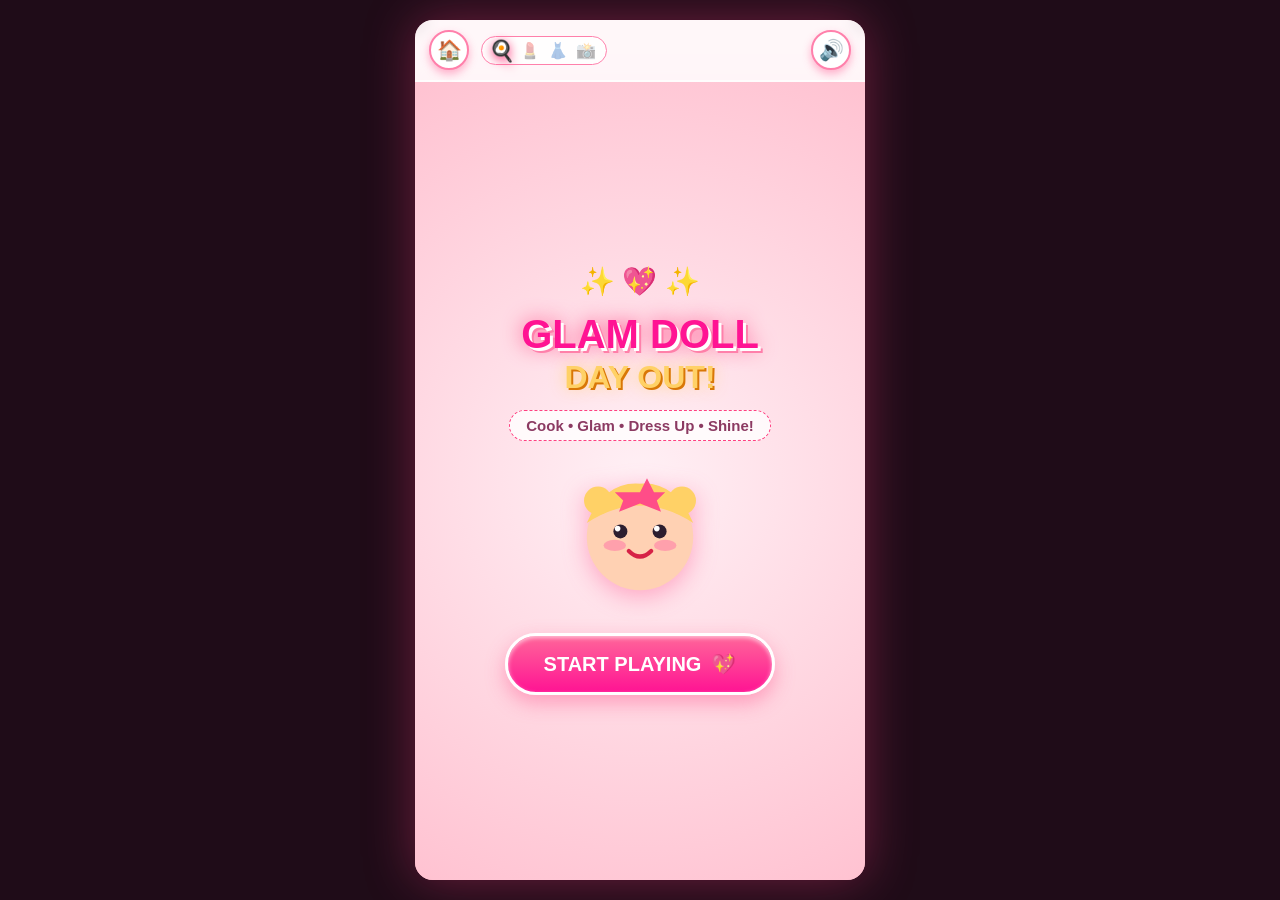
==== index.html @ 2b98f0dc "intital game developed" ====
<!DOCTYPE html>
<html lang="en">
<head>
  <meta charset="UTF-8">
  <meta name="viewport" content="width=device-width, initial-scale=1.0, maximum-scale=1.0, user-scalable=no, viewport-fit=cover">
  <title>Glam Doll: Day Out! - YouTube Playable</title>
  <link rel="stylesheet" href="style.css">
</head>
<body>
  <div id="game-container">
    <!-- Top HUD Navigation -->
    <header id="game-hud">
      <div class="hud-left">
        <button id="homeBtn" class="hud-btn" aria-label="Home / Restart">🏠</button>
        <div class="step-indicator">
          <span class="step-dot active" data-step="0">🍳</span>
          <span class="step-dot" data-step="1">💄</span>
          <span class="step-dot" data-step="2">👗</span>
          <span class="step-dot" data-step="3">📸</span>
        </div>
      </div>
      <div class="hud-right">
        <button id="soundBtn" class="hud-btn" aria-label="Toggle Sound">🔊</button>
      </div>
    </header>

    <!-- Canvas for Particle Sparkles & Confetti -->
    <canvas id="fxCanvas"></canvas>

    <!-- ==================== STAGE 0: TITLE SCREEN ==================== -->
    <section id="screen-title" class="screen active">
      <div class="title-content">
        <div class="sparkle-logo">✨ 💖 ✨</div>
        <h1 class="game-logo">GLAM DOLL<br><span class="logo-sub">DAY OUT!</span></h1>
        <p class="kid-tagline">Cook • Glam • Dress Up • Shine!</p>
        
        <div class="doll-preview-mini">
          <div class="glow-orb"></div>
          <!-- Cute Animated Doll Face Icon -->
          <svg viewBox="0 0 100 100" class="mini-doll-svg">
            <circle cx="50" cy="50" r="38" fill="#ffd1b3" />
            <!-- Cheeks -->
            <ellipse cx="32" cy="56" rx="8" ry="4" fill="#ff70a6" opacity="0.5" />
            <ellipse cx="68" cy="56" rx="8" ry="4" fill="#ff70a6" opacity="0.5" />
            <!-- Eyes -->
            <circle cx="36" cy="46" r="5" fill="#2d1e2f" />
            <circle cx="64" cy="46" r="5" fill="#2d1e2f" />
            <circle cx="34" cy="44" r="2" fill="#fff" />
            <circle cx="62" cy="44" r="2" fill="#fff" />
            <!-- Smile -->
            <path d="M42 60 Q50 68 58 60" stroke="#d62246" stroke-width="3" fill="none" stroke-linecap="round" />
            <!-- Hair bangs -->
            <path d="M12 40 Q50 15 88 40 Q75 10 50 12 Q25 10 12 40 Z" fill="#ffd166" />
            <circle cx="20" cy="24" r="10" fill="#ffd166" />
            <circle cx="80" cy="24" r="10" fill="#ffd166" />
            <path d="M50 18 L55 8 L60 18 L68 18 L62 24 L65 32 L50 26 L35 32 L38 24 L32 18 Z" fill="#ff4d88" />
          </svg>
        </div>

        <button id="startPlayBtn" class="big-pink-btn pop-anim">
          <span>START PLAYING</span>
          <span class="btn-icon">💖</span>
        </button>
      </div>
    </section>

    <!-- ==================== STAGE 1: KITCHEN (COOKING CHEF) ==================== -->
    <section id="screen-kitchen" class="screen">
      <div class="stage-banner compact">
        <h2>🍳 Master Chef Kitchen!</h2>
        <p class="subtitle">Pick any delicious dish to cook for the doll!</p>
      </div>

      <!-- Dish Selection Tabs (Horizontal Scrollable) -->
      <div class="recipe-selector-tabs">
        <button class="recipe-tab active" data-dish="cake">🎂 Cake</button>
        <button class="recipe-tab" data-dish="cupcake">🧁 Cupcake</button>
        <button class="recipe-tab" data-dish="meatballs">🧆 Meatballs</button>
        <button class="recipe-tab" data-dish="pizzapasta">🍕 Pizza & Pasta</button>
        <button class="recipe-tab" data-dish="fastfood">🍟 Fries & Nuggets</button>
      </div>

      <div class="kitchen-scene">
        <!-- ================= DISH 1: CELEBRATION CAKE ================= -->
        <div id="station-cake" class="dish-station active">
          <div class="cake-pedestal-area">
            <div class="cake-stand">
              <div id="cake-assembly" class="cake-display empty-cake">
                <!-- Cake Candles -->
                <div id="cake-candles-layer" class="cake-candles-row hidden">
                  <div class="candle"><span class="flame">🔥</span>🕯️</div>
                  <div class="candle"><span class="flame">🔥</span>🕯️</div>
                  <div class="candle"><span class="flame">🔥</span>🕯️</div>
                </div>
                <!-- Top Tier -->
                <div id="cake-tier-top" class="cake-tier tier-2 hidden">
                  <div class="tier-frosting"></div>
                  <div id="cake-toppings-layer" class="tier-toppings"></div>
                </div>
                <!-- Bottom Tier -->
                <div id="cake-tier-bottom" class="cake-tier tier-1 hidden">
                  <div class="tier-frosting"></div>
                </div>
              </div>
              <div class="pedestal-plate"></div>
              <div class="pedestal-leg"></div>
            </div>
          </div>

          <div class="kitchen-actions">
            <div id="cake-instruction" class="bubble-speech">
              1. Tap sponge to build the cake tiers! 🍰
            </div>

            <div class="kitchen-tools">
              <button id="cakeSpongeTool" class="tool-btn active-tool">
                <span class="tool-emoji">🍰</span>
                <span class="tool-name">Stack</span>
              </button>
              <button id="cakeFrostingTool" class="tool-btn" disabled>
                <span class="tool-emoji">🧁</span>
                <span class="tool-name">Frost</span>
              </button>
              <button id="cakeCandlesTool" class="tool-btn" disabled>
                <span class="tool-emoji">🕯️</span>
                <span class="tool-name">Candles</span>
              </button>
            </div>

            <!-- Cake Toppings -->
            <div id="cake-toppings-shelf" class="items-bar hidden">
              <button class="cake-top-btn" data-item="strawberry">🍓</button>
              <button class="cake-top-btn" data-item="star">⭐</button>
              <button class="cake-top-btn" data-item="cherry">🍒</button>
              <button class="cake-top-btn" data-item="sprinkles">✨</button>
            </div>
          </div>
        </div>

        <!-- ================= DISH 2: GLAM CUPCAKE ================= -->
        <div id="station-cupcake" class="dish-station hidden">
          <div class="oven-area" id="ovenContainer">
            <div class="oven-window" id="ovenWindow">
              <div class="oven-baking-rack">
                <div id="cupcake-baking-target" class="cupcake-item state-empty">
                  <div class="cupcake-wrapper">🧁</div>
                  <div id="cupcake-cake" class="cupcake-sponge"></div>
                  <div id="cupcake-frosting" class="cupcake-frosting-layer hidden"></div>
                  <div id="cupcake-toppings" class="cupcake-toppings-layer"></div>
                </div>
              </div>
              <div id="oven-glow-heat" class="oven-heat hidden"></div>
            </div>
            <div class="oven-door-handle"></div>
            <div class="oven-controls-bar">
              <span class="oven-timer-display" id="ovenTimerDisplay">350°F</span>
            </div>
          </div>

          <div class="kitchen-actions">
            <div id="cupcake-instruction" class="bubble-speech">
              1. Tap batter to fill the cupcake! 🥣
            </div>

            <div class="kitchen-tools">
              <button id="cupcakeBatterTool" class="tool-btn active-tool">
                <span class="tool-emoji">🥣</span>
                <span class="tool-name">Pour</span>
              </button>
              <button id="cupcakeBakeTool" class="tool-btn" disabled>
                <span class="tool-emoji">🔥</span>
                <span class="tool-name">Bake</span>
              </button>
              <button id="cupcakeFrostingTool" class="tool-btn" disabled>
                <span class="tool-emoji">🧁</span>
                <span class="tool-name">Frost</span>
              </button>
            </div>

            <div id="cupcake-toppings-shelf" class="items-bar hidden">
              <button class="cupcake-top-btn" data-item="cherry">🍒</button>
              <button class="cupcake-top-btn" data-item="star">⭐</button>
              <button class="cupcake-top-btn" data-item="choc">🍫</button>
              <button class="cupcake-top-btn" data-item="sparkle">✨</button>
            </div>
          </div>
        </div>

        <!-- ================= DISH 3: SIZZLING MEATBALLS ================= -->
        <div id="station-meatballs" class="dish-station hidden">
          <div class="skillet-area">
            <div class="chef-skillet">
              <div id="marinara-sauce-layer" class="skillet-sauce hidden"></div>
              <div id="meatballs-pan-group" class="meatballs-group"></div>
              <div id="meatball-garnish-layer" class="meatball-garnishes"></div>
            </div>
            <div class="stove-controls">
              <span class="flame-effect">🔥</span>
            </div>
          </div>

          <div class="kitchen-actions">
            <div id="meatball-instruction" class="bubble-speech">
              1. Tap meatballs to drop them in the hot pan! 🧆
            </div>

            <div class="kitchen-tools">
              <button id="meatballDropTool" class="tool-btn active-tool">
                <span class="tool-emoji">🧆</span>
                <span class="tool-name">Drop</span>
              </button>
              <button id="meatballStirTool" class="tool-btn" disabled>
                <span class="tool-emoji">🥄</span>
                <span class="tool-name">Sizzle</span>
              </button>
              <button id="meatballSauceTool" class="tool-btn" disabled>
                <span class="tool-emoji">🥫</span>
                <span class="tool-name">Sauce</span>
              </button>
            </div>

            <div id="meatball-toppings-shelf" class="items-bar hidden">
              <button class="meatball-top-btn" data-item="basil">🌿 Basil</button>
              <button class="meatball-top-btn" data-item="cheese">🧀 Cheese</button>
              <button class="meatball-top-btn" data-item="bread">🥖 Bread</button>
            </div>
          </div>
        </div>

        <!-- ================= DISH 4: PIZZA AND PASTA ================= -->
        <div id="station-pizzapasta" class="dish-station hidden">
          <div class="italian-bistro-area">
            <!-- Heart Pizza Pan -->
            <div class="pizza-board">
              <div id="heart-pizza" class="heart-pizza-dough">
                <div id="pizza-sauce-layer" class="pizza-sauce-layer hidden"></div>
                <div id="pizza-cheese-layer" class="pizza-cheese-layer hidden"></div>
                <div id="pizza-toppings-layer" class="pizza-toppings-layer"></div>
              </div>
            </div>

            <!-- Twirled Pasta Plate -->
            <div class="pasta-plate">
              <div id="twirled-spaghetti" class="spaghetti-swirl hidden">
                <span class="pasta-sauce-dollop">🍅</span>
                <div id="pasta-toppings-layer" class="pasta-toppings"></div>
              </div>
            </div>
          </div>

          <div class="kitchen-actions">
            <div id="pizza-instruction" class="bubble-speech">
              1. Tap Sauce & Cheese to prep the pizza! 🧀
            </div>

            <div class="kitchen-tools">
              <button id="pizzaSauceTool" class="tool-btn active-tool">
                <span class="tool-emoji">🧀</span>
                <span class="tool-name">Cheese</span>
              </button>
              <button id="pizzaBakeTool" class="tool-btn" disabled>
                <span class="tool-emoji">🔥</span>
                <span class="tool-name">Bake</span>
              </button>
              <button id="pastaAddTool" class="tool-btn" disabled>
                <span class="tool-emoji">🍝</span>
                <span class="tool-name">Pasta</span>
              </button>
            </div>

            <div id="italian-toppings-shelf" class="items-bar hidden">
              <button class="italian-top-btn" data-item="pepperoni">🍕 Pepperoni</button>
              <button class="italian-top-btn" data-item="mushroom">🍄 Mushroom</button>
              <button class="italian-top-btn" data-item="olive">🫒 Olive</button>
              <button class="italian-top-btn" data-item="basil">🌿 Basil</button>
            </div>
          </div>
        </div>

        <!-- ================= DISH 5: FRENCH FRIES & CHICKEN NUGGETS ================= -->
        <div id="station-fastfood" class="dish-station hidden">
          <div class="diner-fryer-area">
            <!-- Fryer Basket with Hot Oil -->
            <div class="fryer-tank">
              <div id="fryer-oil" class="fryer-oil-bath">
                <div id="fryer-basket-contents" class="fryer-contents hidden">
                  <span class="fry-piece">🍟</span>
                  <span class="fry-piece">🍗</span>
                  <span class="fry-piece">🍟</span>
                  <span class="fry-piece">🍗</span>
                </div>
              </div>
            </div>

            <!-- Glam Diner Serving Basket -->
            <div class="diner-serving-box">
              <div class="serving-box-rim">💖 GLAM DINER 💖</div>
              <div id="diner-food-tray" class="food-tray-contents"></div>
              <div id="diner-sauce-dollops" class="diner-sauces"></div>
            </div>
          </div>

          <div class="kitchen-actions">
            <div id="fry-instruction" class="bubble-speech">
              1. Tap Fry to drop fries & nuggets into hot oil! 🍟
            </div>

            <div class="kitchen-tools">
              <button id="fryDropTool" class="tool-btn active-tool">
                <span class="tool-emoji">🍟</span>
                <span class="tool-name">Fry</span>
              </button>
              <button id="fryServeTool" class="tool-btn" disabled>
                <span class="tool-emoji">📦</span>
                <span class="tool-name">Serve</span>
              </button>
              <button id="frySeasonTool" class="tool-btn" disabled>
                <span class="tool-emoji">🧂</span>
                <span class="tool-name">Salt</span>
              </button>
            </div>

            <div id="diner-sauce-shelf" class="items-bar hidden">
              <button class="diner-sauce-btn" data-sauce="ketchup">🍅 Ketchup</button>
              <button class="diner-sauce-btn" data-sauce="mustard">🍯 Honey Dip</button>
              <button class="diner-sauce-btn" data-sauce="bbq">🍫 BBQ</button>
            </div>
          </div>
        </div>

        <!-- Grand Feast Meal Tray Display -->
        <div class="breakfast-tray">
          <div class="tray-title">🍽️ Doll's Grand Feast Tray:</div>
          <div class="tray-slots">
            <div id="tray-slot-cake" class="tray-slot">
              <span class="slot-icon">🎂</span>
              <span class="slot-badge">Ready!</span>
            </div>
            <div id="tray-slot-cupcake" class="tray-slot">
              <span class="slot-icon">🧁</span>
              <span class="slot-badge">Ready!</span>
            </div>
            <div id="tray-slot-meatballs" class="tray-slot">
              <span class="slot-icon">🧆</span>
              <span class="slot-badge">Ready!</span>
            </div>
            <div id="tray-slot-pizzapasta" class="tray-slot">
              <span class="slot-icon">🍕</span>
              <span class="slot-badge">Ready!</span>
            </div>
            <div id="tray-slot-fastfood" class="tray-slot">
              <span class="slot-icon">🍟</span>
              <span class="slot-badge">Ready!</span>
            </div>
          </div>
        </div>
      </div>

      <footer class="stage-footer">
        <button id="nextToVanityBtn" class="next-stage-btn hidden">
          <span>SPA TIME &rarr;</span>
        </button>
      </footer>
    </section>

    <!-- ==================== STAGE 2: VANITY & MAKEUP ==================== -->
    <section id="screen-vanity" class="screen">
      <div class="stage-banner">
        <h2>💄 Glam Spa & Vanity</h2>
        <p class="subtitle">Clean, blush, eyeshadow & lipstick!</p>
      </div>

      <div class="vanity-mirror-frame">
        <!-- Close-up Interactive Face -->
        <div class="face-mirror" id="mirrorStage">
          <svg viewBox="0 0 200 240" class="doll-face-svg">
            <defs>
              <linearGradient id="skinGrad" x1="0" y1="0" x2="0" y2="1">
                <stop offset="0%" stop-color="#ffe2d1" />
                <stop offset="100%" stop-color="#ffd2b8" />
              </linearGradient>
            </defs>
            <!-- Face Base -->
            <ellipse cx="100" cy="120" rx="70" ry="85" fill="url(#skinGrad)" />
            <!-- Cute Ears -->
            <circle cx="28" cy="125" r="14" fill="#ffd2b8" />
            <circle cx="172" cy="125" r="14" fill="#ffd2b8" />
            <circle cx="28" cy="125" r="6" fill="#ff70a6" />
            <circle cx="172" cy="125" r="6" fill="#ff70a6" />
            
            <!-- Eyeshadow Layers -->
            <path id="svg-eyeshadow-left" d="M 55 98 Q 72 82 89 98 Z" fill="transparent" />
            <path id="svg-eyeshadow-right" d="M 111 98 Q 128 82 145 98 Z" fill="transparent" />

            <!-- Eyebrows -->
            <path d="M 52 88 Q 70 82 88 90" stroke="#8a5a36" stroke-width="4" stroke-linecap="round" fill="none" />
            <path d="M 112 90 Q 130 82 148 88" stroke="#8a5a36" stroke-width="4" stroke-linecap="round" fill="none" />

            <!-- Big Cute Eyes -->
            <g class="doll-eyes">
              <ellipse cx="70" cy="104" rx="14" ry="16" fill="#1e1828" />
              <ellipse cx="130" cy="104" rx="14" ry="16" fill="#1e1828" />
              <!-- Eye Sparkles -->
              <circle cx="66" cy="98" r="6" fill="#fff" />
              <circle cx="74" cy="110" r="3" fill="#fff" />
              <circle cx="126" cy="98" r="6" fill="#fff" />
              <circle cx="134" cy="110" r="3" fill="#fff" />
              <!-- Eyelashes -->
              <path d="M 56 94 L 50 86 M 84 94 L 90 86" stroke="#1e1828" stroke-width="3" stroke-linecap="round" />
              <path d="M 116 94 L 110 86 M 144 94 L 150 86" stroke="#1e1828" stroke-width="3" stroke-linecap="round" />
            </g>

            <!-- Cheeks / Blush -->
            <ellipse id="svg-blush-left" cx="54" cy="136" rx="18" ry="10" fill="transparent" opacity="0.6" />
            <ellipse id="svg-blush-right" cx="146" cy="136" rx="18" ry="10" fill="transparent" opacity="0.6" />

            <!-- Cute Nose -->
            <path d="M 98 126 Q 100 130 102 126" stroke="#e09772" stroke-width="3" stroke-linecap="round" fill="none" />

            <!-- Lips -->
            <path id="svg-lips" d="M 85 160 Q 100 172 115 160 Q 100 162 85 160 Z" fill="#ff7aa2" />
            
            <!-- Default hair fringe / frame -->
            <path d="M 28 85 Q 100 20 172 85 Q 140 38 100 40 Q 60 38 28 85 Z" fill="#fbd160" />
            <!-- Face Sparkle Sticker -->
            <text id="face-glitter-star" x="145" y="118" font-size="16" class="hidden">⭐</text>
          </svg>
        </div>
      </div>

      <!-- Vanity Makeup Tools Drawer -->
      <div class="vanity-controls">
        <div class="makeup-category-tabs">
          <button class="cat-tab active" data-makeup="sponge">🧽 Clean</button>
          <button class="cat-tab" data-makeup="eyeshadow">✨ Eyes</button>
          <button class="cat-tab" data-makeup="blush">🌸 Blush</button>
          <button class="cat-tab" data-makeup="lipstick">💄 Lips</button>
        </div>

        <div id="palette-options" class="palette-swatches">
          <!-- Dynamically populated by JS according to selected tab -->
        </div>
      </div>

      <footer class="stage-footer">
        <button id="nextToDressupBtn" class="next-stage-btn">
          <span>DRESS UP &rarr;</span>
        </button>
      </footer>
    </section>

    <!-- ==================== STAGE 3: DRESS UP STUDIO ==================== -->
    <section id="screen-dressup" class="screen">
      <div class="stage-banner compact">
        <h2>👗 Fashion Dress-Up</h2>
        <p class="subtitle">Pick hairstyles, chic outfits & accessories!</p>
      </div>

      <div class="dressup-workbench">
        <!-- Doll Avatar Stage -->
        <div class="doll-stage-container">
          <div id="mainDollAvatar" class="avatar-doll">
            <!-- Dynamic SVG Doll Structure -->
            <svg viewBox="0 0 240 380" class="full-doll-svg">
              <!-- Back Hair -->
              <g id="slot-back-hair"></g>
              
              <!-- Doll Body / Silhouette -->
              <g id="doll-body-base">
                <!-- Legs -->
                <path d="M 96 230 L 96 335 Q 96 350 105 350 Q 114 350 114 335 L 114 230 Z" fill="#ffd1b3" />
                <path d="M 126 230 L 126 335 Q 126 350 135 350 Q 144 350 144 335 L 144 230 Z" fill="#ffd1b3" />
                <!-- Torso & Arms -->
                <ellipse cx="120" cy="180" rx="34" ry="50" fill="#ffd1b3" />
                <!-- Neck & Head -->
                <rect x="110" y="125" width="20" height="24" fill="#ffd1b3" rx="4" />
                <ellipse cx="120" cy="95" rx="38" ry="42" fill="#ffd1b3" />
                
                <!-- Face Details -->
                <circle cx="108" cy="92" r="4" fill="#2d1e2f" />
                <circle cx="132" cy="92" r="4" fill="#2d1e2f" />
                <circle cx="106" cy="90" r="1.5" fill="#fff" />
                <circle cx="130" cy="90" r="1.5" fill="#fff" />
                <ellipse id="mini-blush-l" cx="100" cy="102" rx="7" ry="4" fill="#ff7aa2" opacity="0.6" />
                <ellipse id="mini-blush-r" cx="140" cy="102" rx="7" ry="4" fill="#ff7aa2" opacity="0.6" />
                <path id="mini-lip-path" d="M 114 114 Q 120 120 126 114 Z" fill="#ff4d88" />
              </g>

              <!-- Clothing Slot -->
              <g id="slot-outfit"></g>

              <!-- Shoes Slot -->
              <g id="slot-shoes"></g>

              <!-- Front Hair Slot -->
              <g id="slot-front-hair"></g>

              <!-- Accessories Slot (Bows, Glasses, Tiara) -->
              <g id="slot-accessories"></g>

              <!-- Handbag Slot -->
              <g id="slot-handbag"></g>
            </svg>
          </div>
        </div>

        <!-- Wardrobe Wardrobe Selector Tabs -->
        <div class="wardrobe-panel">
          <div class="wardrobe-tabs">
            <button class="w-tab active" data-wardrobe="hair">💇 Hair</button>
            <button class="w-tab" data-wardrobe="outfits">👗 Outfits</button>
            <button class="w-tab" data-wardrobe="shoes">👠 Shoes</button>
            <button class="w-tab" data-wardrobe="accessories">👑 Accs</button>
          </div>

          <div id="wardrobe-items-grid" class="items-grid">
            <!-- Populated dynamically by JS -->
          </div>
        </div>
      </div>

      <footer class="stage-footer">
        <button id="nextToPhotoBtn" class="next-stage-btn">
          <span>PHOTO BOOTH 📸 &rarr;</span>
        </button>
      </footer>
    </section>

    <!-- ==================== STAGE 4: PHOTO BOOTH & CELEBRATION ==================== -->
    <section id="screen-photobooth" class="screen">
      <div class="stage-banner compact">
        <h2>📸 Glamour Photo Shoot!</h2>
        <p class="subtitle">Pick a background, strike a pose, and snap!</p>
      </div>

      <div class="photobooth-container">
        <!-- Photo Frame Card (What gets snapped) -->
        <div id="polaroidCard" class="polaroid-frame bg-glam">
          <div id="photoDollClone" class="doll-snapshot-view">
            <!-- Cloned SVG Doll rendered here -->
          </div>
          <div class="photo-stickers-layer" id="stickersLayer"></div>
          <div class="polaroid-caption">
            <span class="caption-text">⭐ Glam Doll • Best Day Out! ⭐</span>
          </div>
        </div>

        <!-- Customizer Bar for Photo -->
        <div class="photo-controls-row">
          <div class="bg-picker">
            <span class="picker-lbl">Theme:</span>
            <button class="bg-btn active" data-bg="bg-glam">💖 Disco</button>
            <button class="bg-btn" data-bg="bg-palace">🏰 Castle</button>
            <button class="bg-btn" data-bg="bg-garden">🌸 Garden</button>
            <button class="bg-btn" data-bg="bg-stars">✨ Galaxy</button>
          </div>

          <div class="sticker-picker">
            <button class="add-sticker-btn" data-emoji="💖">💖</button>
            <button class="add-sticker-btn" data-emoji="⭐">⭐</button>
            <button class="add-sticker-btn" data-emoji="👑">👑</button>
            <button class="add-sticker-btn" data-emoji="🦋">🦋</button>
            <button class="add-sticker-btn" data-emoji="🎀">🎀</button>
          </div>
        </div>

        <button id="snapPhotoBtn" class="big-pink-btn snap-btn pop-anim">
          <span>📸 SNAP PHOTO!</span>
        </button>
      </div>
    </section>

    <!-- Celebration / Final Result Modal -->
    <div id="resultModal" class="modal-overlay hidden">
      <div class="modal-card">
        <div class="modal-header">
          <h2>🎉 STUNNING! 🎉</h2>
          <p>Doll is ready for her fabulous day out!</p>
        </div>
        
        <div id="finalSnapshotPreview" class="final-photo-preview">
          <!-- Snapshot scaled -->
        </div>

        <div class="modal-actions">
          <button id="playAgainBtn" class="big-pink-btn">
            <span>PLAY AGAIN 🔄</span>
          </button>
        </div>
      </div>
    </div>
  </div>

  <script src="game.js"></script>
</body>
</html>
---- style.css ----
/* ===================================================
   GLAM DOLL: DAY OUT! - YOUTUBE PLAYABLES STYLESHEET
   Mobile-first, 9:16 Aspect Ratio, Kid-Friendly Pastel Glam
   =================================================== */

* {
  margin: 0;
  padding: 0;
  box-sizing: border-box;
  -webkit-tap-highlight-color: transparent;
  user-select: none;
  -webkit-user-select: none;
}

:root {
  --pink-primary: #ff4081;
  --pink-light: #ff80ab;
  --pink-soft: #ffe4ec;
  --pink-glow: rgba(255, 64, 129, 0.4);
  --gold: #ffd166;
  --purple-accent: #9c27b0;
  --white: #ffffff;
  --text-dark: #3a1c28;
}

html, body {
  width: 100%;
  height: 100%;
  overflow: hidden;
  background: #1f0c18;
  display: flex;
  justify-content: center;
  align-items: center;
  font-family: 'Comic Sans MS', 'Chalkboard SE', 'Comic Neue', -apple-system, sans-serif;
}

/* 9:16 Responsive Container for YouTube Playables */
#game-container {
  position: relative;
  width: 100%;
  height: 100%;
  max-width: 450px;
  max-height: 860px;
  background: linear-gradient(180deg, #ffe5ec 0%, #ffc2d1 50%, #ffb3c6 100%);
  display: flex;
  flex-direction: column;
  overflow: hidden;
  box-shadow: 0 0 50px rgba(255, 64, 129, 0.35);
  border-radius: 18px;
}

/* Particle / Sparkle FX Canvas */
#fxCanvas {
  position: absolute;
  top: 0;
  left: 0;
  width: 100%;
  height: 100%;
  pointer-events: none;
  z-index: 99;
}

/* ==================== HUD HEADER ==================== */
#game-hud {
  display: flex;
  justify-content: space-between;
  align-items: center;
  padding: 10px 14px;
  background: rgba(255, 255, 255, 0.7);
  backdrop-filter: blur(8px);
  border-bottom: 2px solid rgba(255, 255, 255, 0.8);
  z-index: 20;
}

.hud-left {
  display: flex;
  align-items: center;
  gap: 12px;
}

.hud-btn {
  background: #fff;
  border: 2px solid var(--pink-light);
  border-radius: 50%;
  width: 40px;
  height: 40px;
  font-size: 20px;
  cursor: pointer;
  display: flex;
  align-items: center;
  justify-content: center;
  box-shadow: 0 4px 8px var(--pink-glow);
  transition: transform 0.15s, background 0.2s;
}

.hud-btn:active {
  transform: scale(0.9);
}

.step-indicator {
  display: flex;
  gap: 8px;
  background: rgba(255, 255, 255, 0.8);
  padding: 4px 10px;
  border-radius: 20px;
  border: 1px solid var(--pink-light);
}

.step-dot {
  font-size: 16px;
  opacity: 0.35;
  transition: transform 0.2s, opacity 0.2s;
}

.step-dot.active {
  opacity: 1;
  transform: scale(1.3);
  filter: drop-shadow(0 2px 4px var(--pink-primary));
}

/* ==================== SCREENS & BANNER ==================== */
.screen {
  position: absolute;
  top: 60px;
  left: 0;
  width: 100%;
  height: calc(100% - 60px);
  display: none;
  flex-direction: column;
  padding: 12px 16px;
  animation: fadeIn 0.3s ease-out;
}

.screen.active {
  display: flex;
}

@keyframes fadeIn {
  from { opacity: 0; transform: translateY(12px); }
  to { opacity: 1; transform: translateY(0); }
}

.stage-banner {
  text-align: center;
  margin-bottom: 10px;
}

.stage-banner h2 {
  font-size: 24px;
  color: var(--pink-primary);
  text-shadow: 0 2px 4px rgba(255, 255, 255, 0.8);
}

.stage-banner .subtitle {
  font-size: 13px;
  color: #7a3c58;
  font-weight: bold;
}

.stage-banner.compact h2 {
  font-size: 20px;
}

/* ==================== TITLE SCREEN ==================== */
#screen-title {
  justify-content: center;
  align-items: center;
  background: radial-gradient(circle, #fff0f5 0%, #ffc2d1 100%);
}

.title-content {
  text-align: center;
  display: flex;
  flex-direction: column;
  align-items: center;
  gap: 16px;
}

.sparkle-logo {
  font-size: 28px;
  animation: pulse 1s infinite alternate;
}

.game-logo {
  font-size: 40px;
  color: #ff1493;
  line-height: 1;
  font-weight: 900;
  text-shadow: 3px 3px 0 #fff, 5px 5px 0 var(--pink-light), 0 0 20px var(--pink-primary);
}

.logo-sub {
  color: var(--gold);
  font-size: 32px;
  text-shadow: 2px 2px 0 #d97706, 0 0 15px rgba(255, 209, 102, 0.8);
}

.kid-tagline {
  font-size: 15px;
  font-weight: bold;
  color: #8c3a62;
  background: rgba(255, 255, 255, 0.8);
  padding: 6px 16px;
  border-radius: 20px;
  border: 1px dashed var(--pink-primary);
}

.doll-preview-mini {
  position: relative;
  width: 140px;
  height: 140px;
  margin: 10px 0;
}

.mini-doll-svg {
  width: 100%;
  height: 100%;
  filter: drop-shadow(0 6px 12px rgba(255, 64, 129, 0.4));
  animation: float 2.5s ease-in-out infinite alternate;
}

@keyframes float {
  from { transform: translateY(-4px) rotate(-2deg); }
  to { transform: translateY(6px) rotate(2deg); }
}

/* Large Kid-Friendly Buttons */
.big-pink-btn {
  background: linear-gradient(180deg, #ff669a 0%, #ff1493 100%);
  color: #fff;
  border: 3px solid #fff;
  padding: 16px 36px;
  font-size: 20px;
  font-weight: 900;
  border-radius: 35px;
  cursor: pointer;
  box-shadow: 0 8px 20px var(--pink-glow), inset 0 2px 4px rgba(255, 255, 255, 0.6);
  display: flex;
  align-items: center;
  gap: 10px;
  transition: transform 0.15s, box-shadow 0.15s;
}

.big-pink-btn:active {
  transform: scale(0.94);
  box-shadow: 0 4px 10px var(--pink-glow);
}

.pop-anim {
  animation: buttonPulse 1.6s infinite ease-in-out;
}

@keyframes buttonPulse {
  0%, 100% { transform: scale(1); }
  50% { transform: scale(1.05); }
}

/* ==================== STAGE 1: KITCHEN ==================== */
.recipe-selector-tabs {
  display: flex;
  overflow-x: auto;
  gap: 6px;
  padding: 4px 6px;
  margin-bottom: 4px;
  width: 100%;
  scrollbar-width: none; /* Firefox */
  -ms-overflow-style: none; /* IE */
}
.recipe-selector-tabs::-webkit-scrollbar {
  display: none; /* Chrome/Safari */
}

.recipe-tab {
  background: rgba(255, 255, 255, 0.88);
  border: 2px solid var(--pink-light);
  border-radius: 16px;
  padding: 6px 12px;
  font-size: 12px;
  font-weight: 900;
  color: var(--text-dark);
  cursor: pointer;
  transition: all 0.2s;
  white-space: nowrap;
  box-shadow: 0 2px 6px rgba(255, 64, 129, 0.15);
}

.recipe-tab.active {
  background: var(--pink-primary);
  color: #fff;
  border-color: var(--pink-primary);
  transform: scale(1.05);
  box-shadow: 0 4px 10px var(--pink-glow);
}

.kitchen-scene {
  flex: 1;
  display: flex;
  flex-direction: column;
  align-items: center;
  justify-content: space-between;
  overflow-y: auto;
}

.dish-station {
  width: 100%;
  display: flex;
  flex-direction: column;
  align-items: center;
  animation: fadeIn 0.3s ease-out;
}

.dish-station.hidden {
  display: none !important;
}

/* ================= DISH 1: CELEBRATION CAKE ================= */
.cake-pedestal-area {
  position: relative;
  width: 240px;
  height: 165px;
  display: flex;
  justify-content: center;
  align-items: flex-end;
}

.cake-stand {
  position: relative;
  width: 190px;
  display: flex;
  flex-direction: column;
  align-items: center;
}

.cake-display {
  position: relative;
  width: 100%;
  display: flex;
  flex-direction: column;
  align-items: center;
  justify-content: flex-end;
  min-height: 110px;
}

.cake-candles-row {
  display: flex;
  gap: 12px;
  margin-bottom: -4px;
  z-index: 5;
}

.candle {
  position: relative;
  font-size: 18px;
  display: flex;
  flex-direction: column;
  align-items: center;
}

.flame {
  font-size: 14px;
  animation: flameFlicker 0.3s infinite alternate;
}

.cake-tier {
  position: relative;
  border-radius: 12px 12px 6px 6px;
  border: 3px solid #fff;
  display: flex;
  justify-content: center;
  align-items: center;
  transition: all 0.3s cubic-bezier(0.175, 0.885, 0.32, 1.275);
}

.cake-tier.tier-1 {
  width: 150px;
  height: 48px;
  background: #fce4ec;
  box-shadow: 0 4px 10px rgba(0,0,0,0.12);
  z-index: 2;
}

.cake-tier.tier-2 {
  width: 105px;
  height: 42px;
  background: #fff0f5;
  box-shadow: 0 3px 8px rgba(0,0,0,0.1);
  z-index: 3;
  margin-bottom: -3px;
}

.cake-tier.frosted {
  background: linear-gradient(180deg, #ff80ab 0%, #ff4081 100%) !important;
}

.tier-toppings {
  position: absolute;
  top: -8px;
  display: flex;
  gap: 4px;
  font-size: 16px;
}

.pedestal-plate {
  width: 180px;
  height: 12px;
  background: radial-gradient(circle, #ffffff 40%, #ffc2d1 100%);
  border: 3px solid #ff80ab;
  border-radius: 10px;
  box-shadow: 0 4px 10px rgba(0,0,0,0.15);
}

.pedestal-leg {
  width: 32px;
  height: 20px;
  background: #ff80ab;
  border-radius: 4px 4px 10px 10px;
}

/* ================= DISH 2: PASTEL OVEN & CUPCAKE ================= */
.oven-area {
  position: relative;
  width: 230px;
  height: 155px;
  background: linear-gradient(180deg, #ffb3c6 0%, #ff80ab 100%);
  border-radius: 20px;
  border: 4px solid #fff;
  box-shadow: 0 8px 18px rgba(255, 64, 129, 0.25);
  display: flex;
  flex-direction: column;
  align-items: center;
  justify-content: center;
  padding: 8px;
}

.oven-window {
  position: relative;
  width: 165px;
  height: 90px;
  background: #2b1f28;
  border: 4px solid #fff;
  border-radius: 12px;
  display: flex;
  justify-content: center;
  align-items: center;
  overflow: hidden;
  box-shadow: inset 0 0 15px rgba(0,0,0,0.6);
}

.oven-baking-rack {
  position: relative;
  width: 100%;
  height: 100%;
  display: flex;
  justify-content: center;
  align-items: center;
  z-index: 2;
}

.oven-heat {
  position: absolute;
  top: 0;
  left: 0;
  width: 100%;
  height: 100%;
  background: radial-gradient(circle, rgba(255, 170, 0, 0.7) 20%, rgba(255, 80, 0, 0.85) 100%);
  z-index: 1;
  animation: flameFlicker 0.3s infinite alternate;
}

.cupcake-item {
  position: relative;
  width: 75px;
  height: 70px;
  display: flex;
  flex-direction: column;
  align-items: center;
  justify-content: flex-end;
}

.cupcake-wrapper {
  font-size: 52px;
  line-height: 1;
  filter: drop-shadow(0 4px 6px rgba(0,0,0,0.3));
  transition: transform 0.3s;
}

.cupcake-sponge {
  position: absolute;
  bottom: 20px;
  width: 50px;
  height: 22px;
  background: #f7d08a;
  border-radius: 12px 12px 6px 6px;
  transition: all 0.4s;
  display: none;
}

.cupcake-item.state-poured .cupcake-sponge {
  display: block;
  background: #ffe3b3;
}

.cupcake-item.state-baked .cupcake-sponge {
  display: block;
  background: #d49a37;
  transform: scaleY(1.2);
}

.cupcake-frosting-layer {
  position: absolute;
  top: 2px;
  width: 54px;
  height: 28px;
  background: radial-gradient(circle, #ff80ab 30%, #ff4081 100%);
  border-radius: 25px 25px 15px 15px;
  border: 2px solid #fff;
  box-shadow: 0 3px 6px rgba(0,0,0,0.15);
  animation: popIn 0.3s cubic-bezier(0.175, 0.885, 0.32, 1.275);
}

.cupcake-toppings-layer {
  position: absolute;
  top: -8px;
  width: 100%;
  display: flex;
  justify-content: center;
  font-size: 18px;
  z-index: 5;
}

.oven-controls-bar {
  margin-top: 4px;
  display: flex;
  justify-content: space-between;
  width: 85%;
  align-items: center;
}

.oven-timer-display {
  background: #fff;
  color: #ff4081;
  font-size: 11px;
  font-weight: 900;
  padding: 2px 8px;
  border-radius: 10px;
}

/* ================= DISH 3: SIZZLING MEATBALLS ================= */
.skillet-area {
  position: relative;
  width: 230px;
  height: 155px;
  background: linear-gradient(180deg, #d8d8d8 0%, #a8a8a8 100%);
  border-radius: 20px;
  border: 4px solid #fff;
  box-shadow: 0 10px 20px rgba(0,0,0,0.15);
  display: flex;
  flex-direction: column;
  align-items: center;
  justify-content: center;
}

.chef-skillet {
  position: relative;
  width: 130px;
  height: 130px;
  border-radius: 50%;
  background: #2b2b36;
  border: 7px solid #4a4a5a;
  box-shadow: inset 0 0 15px #000, 0 6px 12px rgba(0,0,0,0.3);
  display: flex;
  justify-content: center;
  align-items: center;
  overflow: hidden;
}

.chef-skillet::after {
  content: '';
  position: absolute;
  right: -45px;
  top: 50px;
  width: 48px;
  height: 18px;
  background: #2b2b36;
  border-radius: 8px;
  border: 3px solid #4a4a5a;
}

.skillet-sauce {
  position: absolute;
  width: 100%;
  height: 100%;
  background: radial-gradient(circle, #d32f2f 40%, #b71c1c 100%);
  border-radius: 50%;
  animation: flameFlicker 0.4s infinite alternate;
  z-index: 1;
}

.meatballs-group {
  position: relative;
  width: 100px;
  height: 100px;
  display: flex;
  flex-wrap: wrap;
  justify-content: center;
  align-items: center;
  z-index: 2;
  gap: 4px;
}

.meatball-item {
  width: 38px;
  height: 38px;
  background: radial-gradient(circle at 35% 35%, #8d6e63 10%, #4e342e 90%);
  border-radius: 50%;
  border: 2px solid #3e2723;
  box-shadow: inset 0 0 4px #000, 0 3px 6px rgba(0,0,0,0.4);
  transition: transform 0.2s;
  animation: popIn 0.3s cubic-bezier(0.175, 0.885, 0.32, 1.275);
}

.meatball-item.sizzling {
  animation: blenderShake 0.2s infinite linear;
}

.meatball-garnishes {
  position: absolute;
  width: 100%;
  height: 100%;
  display: flex;
  justify-content: center;
  align-items: center;
  z-index: 3;
  font-size: 18px;
}

/* ================= DISH 4: PIZZA & PASTA ================= */
.italian-bistro-area {
  position: relative;
  width: 250px;
  height: 155px;
  display: flex;
  justify-content: space-around;
  align-items: center;
}

.pizza-board {
  position: relative;
  width: 110px;
  height: 110px;
  background: #d7ccc8;
  border-radius: 50%;
  border: 4px solid #a1887f;
  display: flex;
  justify-content: center;
  align-items: center;
  box-shadow: 0 4px 10px rgba(0,0,0,0.15);
}

.heart-pizza-dough {
  position: relative;
  width: 88px;
  height: 88px;
  background: #ffe0b2;
  border: 4px solid #ffb74d;
  border-radius: 50%;
  overflow: hidden;
  display: flex;
  justify-content: center;
  align-items: center;
}

.pizza-sauce-layer {
  position: absolute;
  width: 76px;
  height: 76px;
  background: #e53935;
  border-radius: 50%;
  z-index: 1;
}

.pizza-cheese-layer {
  position: absolute;
  width: 70px;
  height: 70px;
  background: radial-gradient(circle, #fff9c4 40%, #fff176 100%);
  border-radius: 50%;
  z-index: 2;
  box-shadow: 0 0 6px #fff9c4;
}

.pizza-cheese-layer.baked {
  background: radial-gradient(circle, #ffd54f 20%, #ffb300 100%);
}

.pizza-toppings-layer {
  position: absolute;
  width: 100%;
  height: 100%;
  display: flex;
  flex-wrap: wrap;
  justify-content: center;
  align-items: center;
  z-index: 3;
  font-size: 15px;
}

.pasta-plate {
  position: relative;
  width: 105px;
  height: 105px;
  background: #fff;
  border: 4px solid #e0e0e0;
  border-radius: 50%;
  display: flex;
  justify-content: center;
  align-items: center;
  box-shadow: 0 4px 10px rgba(0,0,0,0.1);
}

.spaghetti-swirl {
  position: relative;
  width: 80px;
  height: 80px;
  background: #fff9c4;
  border: 3px dashed #ffd54f;
  border-radius: 50%;
  display: flex;
  justify-content: center;
  align-items: center;
  box-shadow: inset 0 0 8px #ffe082;
  animation: popIn 0.3s;
}

.pasta-sauce-dollop {
  font-size: 24px;
}

.pasta-toppings {
  position: absolute;
  top: 4px;
  display: flex;
  gap: 2px;
  font-size: 14px;
}

/* ================= DISH 5: FRIES & NUGGETS ================= */
.diner-fryer-area {
  position: relative;
  width: 250px;
  height: 155px;
  display: flex;
  justify-content: space-around;
  align-items: center;
}

.fryer-tank {
  width: 105px;
  height: 110px;
  background: #78909c;
  border-radius: 12px;
  border: 3px solid #cfd8dc;
  padding: 6px;
  box-shadow: 0 4px 10px rgba(0,0,0,0.2);
}

.fryer-oil-bath {
  position: relative;
  width: 100%;
  height: 100%;
  background: radial-gradient(circle, #ffb300 30%, #e65100 100%);
  border-radius: 8px;
  overflow: hidden;
  display: flex;
  justify-content: center;
  align-items: center;
}

.fryer-oil-bath.bubbling {
  animation: flameFlicker 0.2s infinite alternate;
}

.fryer-contents {
  display: flex;
  flex-wrap: wrap;
  justify-content: center;
  font-size: 20px;
  gap: 4px;
}

.diner-serving-box {
  position: relative;
  width: 115px;
  height: 115px;
  background: #e91e63;
  border: 3px solid #fff;
  border-radius: 14px;
  display: flex;
  flex-direction: column;
  align-items: center;
  padding: 4px;
  box-shadow: 0 6px 14px rgba(233, 30, 99, 0.3);
}

.serving-box-rim {
  font-size: 9px;
  font-weight: 900;
  color: #fff;
  letter-spacing: 0.5px;
}

.food-tray-contents {
  flex: 1;
  width: 100%;
  display: flex;
  flex-wrap: wrap;
  justify-content: center;
  align-items: center;
  font-size: 24px;
  gap: 2px;
}

.diner-sauces {
  position: absolute;
  bottom: 4px;
  display: flex;
  gap: 4px;
  font-size: 16px;
}

/* ================= BREAKFAST / FEAST TRAY ================= */
.breakfast-tray {
  width: 95%;
  background: rgba(255, 255, 255, 0.88);
  border: 2px solid var(--pink-light);
  border-radius: 16px;
  padding: 6px 8px;
  margin-top: 4px;
  display: flex;
  flex-direction: column;
  align-items: center;
  gap: 4px;
}

.tray-title {
  font-size: 11px;
  font-weight: 900;
  color: #7a3c58;
}

.tray-slots {
  display: flex;
  flex-wrap: wrap;
  justify-content: center;
  gap: 6px;
}

.tray-slot {
  background: #fff;
  border: 2px dashed #ffb3c6;
  border-radius: 10px;
  padding: 3px 6px;
  display: flex;
  align-items: center;
  gap: 4px;
  opacity: 0.45;
  transition: all 0.3s;
}

.tray-slot.completed {
  border: 2px solid var(--pink-primary);
  background: #fff0f5;
  opacity: 1;
  box-shadow: 0 2px 8px var(--pink-glow);
  transform: scale(1.05);
}

.tray-slot .slot-icon {
  font-size: 16px;
}

.tray-slot .slot-badge {
  font-size: 9px;
  font-weight: 900;
  color: var(--pink-primary);
  display: none;
}

.tray-slot.completed .slot-badge {
  display: inline;
}

.kitchen-actions {
  display: flex;
  flex-direction: column;
  align-items: center;
  margin-top: 4px;
}

.bubble-speech {
  background: #fff;
  padding: 6px 14px;
  border-radius: 20px;
  border: 2px solid var(--pink-primary);
  font-size: 12px;
  font-weight: bold;
  color: var(--pink-primary);
  box-shadow: 0 4px 10px rgba(0,0,0,0.08);
  margin-bottom: 6px;
  text-align: center;
}

.kitchen-tools {
  display: flex;
  gap: 10px;
  margin-bottom: 6px;
}

.tool-btn {
  background: #fff;
  border: 2px solid var(--pink-light);
  border-radius: 14px;
  padding: 6px 12px;
  display: flex;
  flex-direction: column;
  align-items: center;
  font-weight: bold;
  color: var(--text-dark);
  cursor: pointer;
  box-shadow: 0 4px 8px rgba(255, 64, 129, 0.2);
}

.tool-btn.active-tool {
  border-color: var(--pink-primary);
  background: #fff0f5;
  transform: scale(1.05);
}

.tool-btn:disabled {
  opacity: 0.4;
  cursor: not-allowed;
  transform: none !important;
}

.tool-emoji {
  font-size: 22px;
}

.items-bar {
  display: flex;
  gap: 6px;
  background: rgba(255, 255, 255, 0.95);
  padding: 4px 8px;
  border-radius: 18px;
  border: 2px solid var(--pink-primary);
  align-items: center;
  overflow-x: auto;
  max-width: 90%;
}

.cake-top-btn, .cupcake-top-btn, .meatball-top-btn, .italian-top-btn, .diner-sauce-btn {
  background: #fff;
  border: 2px solid var(--pink-light);
  border-radius: 12px;
  padding: 3px 6px;
  font-size: 14px;
  cursor: pointer;
  transition: transform 0.15s;
  font-weight: bold;
  white-space: nowrap;
}

.cake-top-btn:active, .cupcake-top-btn:active, .meatball-top-btn:active, .italian-top-btn:active, .diner-sauce-btn:active {
  transform: scale(0.88);
}

/* ==================== STAGE 2: VANITY & MAKEUP ==================== */
.vanity-mirror-frame {
  flex: 1;
  display: flex;
  justify-content: center;
  align-items: center;
}

.face-mirror {
  width: 250px;
  height: 270px;
  background: radial-gradient(circle, #ffffff 40%, #ffe6ef 100%);
  border: 10px solid #ffd166;
  border-radius: 50% 50% 45% 45%;
  box-shadow: 0 0 0 6px #ff80ab, 0 10px 25px rgba(255, 64, 129, 0.35);
  display: flex;
  justify-content: center;
  align-items: center;
  overflow: hidden;
  cursor: pointer;
}

.doll-face-svg {
  width: 90%;
  height: 90%;
  filter: drop-shadow(0 4px 6px rgba(0,0,0,0.06));
}

.vanity-controls {
  background: rgba(255, 255, 255, 0.9);
  border: 2px solid var(--pink-primary);
  border-radius: 20px;
  padding: 10px 14px;
  margin-top: 8px;
}

.makeup-category-tabs {
  display: flex;
  justify-content: space-around;
  margin-bottom: 8px;
}

.cat-tab {
  background: transparent;
  border: none;
  font-size: 13px;
  font-weight: bold;
  color: #7a3c58;
  padding: 6px 10px;
  border-radius: 14px;
  cursor: pointer;
}

.cat-tab.active {
  background: var(--pink-primary);
  color: #fff;
  box-shadow: 0 3px 8px var(--pink-glow);
}

.palette-swatches {
  display: flex;
  justify-content: center;
  gap: 12px;
  min-height: 48px;
  align-items: center;
}

.swatch-btn {
  width: 42px;
  height: 42px;
  border-radius: 50%;
  border: 3px solid #fff;
  box-shadow: 0 3px 8px rgba(0,0,0,0.18);
  cursor: pointer;
  transition: transform 0.15s;
}

.swatch-btn:active {
  transform: scale(0.9);
}

/* ==================== STAGE 3: DRESS UP STUDIO ==================== */
.dressup-workbench {
  flex: 1;
  display: flex;
  gap: 8px;
  overflow: hidden;
}

.doll-stage-container {
  flex: 1;
  background: radial-gradient(circle, #ffffff 30%, #ffebf1 100%);
  border-radius: 20px;
  border: 3px solid #fff;
  box-shadow: inset 0 0 15px rgba(255, 64, 129, 0.15), 0 6px 16px rgba(0,0,0,0.08);
  display: flex;
  justify-content: center;
  align-items: center;
  position: relative;
}

.avatar-doll {
  width: 100%;
  height: 98%;
  display: flex;
  justify-content: center;
  align-items: center;
}

.full-doll-svg {
  width: 100%;
  height: 100%;
  filter: drop-shadow(0 6px 8px rgba(0,0,0,0.08));
}

.wardrobe-panel {
  width: 135px;
  display: flex;
  flex-direction: column;
  background: rgba(255, 255, 255, 0.85);
  border-radius: 18px;
  border: 2px solid var(--pink-light);
  padding: 6px;
  gap: 6px;
}

.wardrobe-tabs {
  display: grid;
  grid-template-columns: 1fr 1fr;
  gap: 4px;
}

.w-tab {
  background: #fff;
  border: 1px solid var(--pink-light);
  border-radius: 10px;
  font-size: 11px;
  font-weight: bold;
  padding: 5px 2px;
  cursor: pointer;
  color: var(--text-dark);
}

.w-tab.active {
  background: var(--pink-primary);
  color: #fff;
  border-color: var(--pink-primary);
}

.items-grid {
  flex: 1;
  overflow-y: auto;
  display: grid;
  grid-template-columns: 1fr;
  gap: 8px;
  padding: 4px 2px;
}

.wardrobe-item-card {
  background: #fff;
  border: 2px solid #ffe0ec;
  border-radius: 14px;
  padding: 6px;
  display: flex;
  flex-direction: column;
  align-items: center;
  justify-content: center;
  cursor: pointer;
  box-shadow: 0 3px 6px rgba(255, 64, 129, 0.1);
  transition: transform 0.15s, border-color 0.2s;
}

.wardrobe-item-card.equipped {
  border-color: var(--pink-primary);
  background: #fff5f8;
  box-shadow: 0 0 10px var(--pink-glow);
}

.wardrobe-item-card:active {
  transform: scale(0.92);
}

.wardrobe-item-card svg {
  width: 60px;
  height: 60px;
}

/* ==================== STAGE 4: PHOTO BOOTH ==================== */
.photobooth-container {
  flex: 1;
  display: flex;
  flex-direction: column;
  align-items: center;
  justify-content: space-between;
}

.polaroid-frame {
  position: relative;
  width: 250px;
  height: 330px;
  background: #fff;
  padding: 12px 12px 36px 12px;
  box-shadow: 0 10px 30px rgba(0,0,0,0.25);
  border-radius: 8px;
  display: flex;
  flex-direction: column;
  transform: rotate(-1.5deg);
  transition: transform 0.3s;
}

.polaroid-frame.bg-glam {
  background-color: #fff;
}

.doll-snapshot-view {
  width: 100%;
  height: 100%;
  border-radius: 4px;
  overflow: hidden;
  position: relative;
  display: flex;
  justify-content: center;
  align-items: center;
}

/* Background themes inside photo */
.polaroid-frame.bg-glam .doll-snapshot-view {
  background: radial-gradient(circle, #ff669a 0%, #7b1fa2 100%);
}
.polaroid-frame.bg-palace .doll-snapshot-view {
  background: linear-gradient(180deg, #81d4fa 0%, #ffd54f 100%);
}
.polaroid-frame.bg-garden .doll-snapshot-view {
  background: linear-gradient(180deg, #c8e6c9 0%, #a5d6a7 100%);
}
.polaroid-frame.bg-stars .doll-snapshot-view {
  background: radial-gradient(circle, #311b92 0%, #000000 100%);
}

.photo-stickers-layer {
  position: absolute;
  top: 12px;
  left: 12px;
  right: 12px;
  bottom: 36px;
  pointer-events: none;
}

.sticker-item {
  position: absolute;
  font-size: 26px;
  animation: popIn 0.3s cubic-bezier(0.175, 0.885, 0.32, 1.275);
}

@keyframes popIn {
  from { transform: scale(0); }
  to { transform: scale(1); }
}

.polaroid-caption {
  position: absolute;
  bottom: 8px;
  left: 0;
  width: 100%;
  text-align: center;
  font-size: 11px;
  font-weight: 900;
  color: var(--pink-primary);
  letter-spacing: 0.5px;
}

.photo-controls-row {
  width: 100%;
  display: flex;
  flex-direction: column;
  gap: 8px;
  background: rgba(255, 255, 255, 0.9);
  padding: 8px 12px;
  border-radius: 16px;
  border: 1px solid var(--pink-light);
}

.bg-picker, .sticker-picker {
  display: flex;
  align-items: center;
  gap: 6px;
  overflow-x: auto;
}

.picker-lbl {
  font-size: 12px;
  font-weight: bold;
  color: #7a3c58;
}

.bg-btn {
  background: #fff;
  border: 2px solid var(--pink-light);
  border-radius: 14px;
  padding: 4px 8px;
  font-size: 11px;
  font-weight: bold;
  cursor: pointer;
  white-space: nowrap;
}

.bg-btn.active {
  background: var(--pink-primary);
  color: #fff;
  border-color: var(--pink-primary);
}

.add-sticker-btn {
  background: #fff;
  border: 2px solid var(--pink-soft);
  border-radius: 50%;
  width: 34px;
  height: 34px;
  font-size: 18px;
  cursor: pointer;
  display: flex;
  align-items: center;
  justify-content: center;
  transition: transform 0.15s;
}

.add-sticker-btn:active {
  transform: scale(0.85);
}

.snap-btn {
  width: 85%;
  margin-top: 6px;
  justify-content: center;
}

/* ==================== FOOTERS & ADVANCE BUTTONS ==================== */
.stage-footer {
  margin-top: 10px;
  display: flex;
  justify-content: center;
}

.next-stage-btn {
  background: linear-gradient(180deg, #ff4081 0%, #c51162 100%);
  color: #fff;
  border: 2px solid #fff;
  font-size: 16px;
  font-weight: bold;
  padding: 12px 28px;
  border-radius: 25px;
  cursor: pointer;
  box-shadow: 0 4px 12px var(--pink-glow);
  transition: transform 0.15s, box-shadow 0.2s;
  animation: pulse 1.8s infinite alternate;
}

.next-stage-btn:active {
  transform: scale(0.92);
}

/* ==================== RESULT MODAL ==================== */
.modal-overlay {
  position: absolute;
  top: 0;
  left: 0;
  width: 100%;
  height: 100%;
  background: rgba(43, 10, 28, 0.85);
  backdrop-filter: blur(8px);
  display: flex;
  justify-content: center;
  align-items: center;
  z-index: 50;
  animation: fadeIn 0.3s;
}

.modal-overlay.hidden {
  display: none !important;
}

.modal-card {
  width: 85%;
  background: #fff;
  border-radius: 24px;
  border: 4px solid var(--pink-light);
  padding: 24px 16px;
  text-align: center;
  display: flex;
  flex-direction: column;
  align-items: center;
  gap: 14px;
  box-shadow: 0 10px 40px rgba(255, 64, 129, 0.5);
  animation: popIn 0.4s cubic-bezier(0.175, 0.885, 0.32, 1.275);
}

.modal-header h2 {
  color: var(--pink-primary);
  font-size: 26px;
}

.modal-header p {
  color: #7a3c58;
  font-size: 13px;
  font-weight: bold;
}

.final-photo-preview {
  width: 190px;
  height: 250px;
  border-radius: 12px;
  border: 4px solid var(--pink-soft);
  box-shadow: 0 6px 15px rgba(0,0,0,0.15);
  display: flex;
  justify-content: center;
  align-items: center;
  overflow: hidden;
  background: #fff;
}

.final-photo-preview svg {
  width: 90%;
  height: 90%;
}

.hidden {
  display: none !important;
}
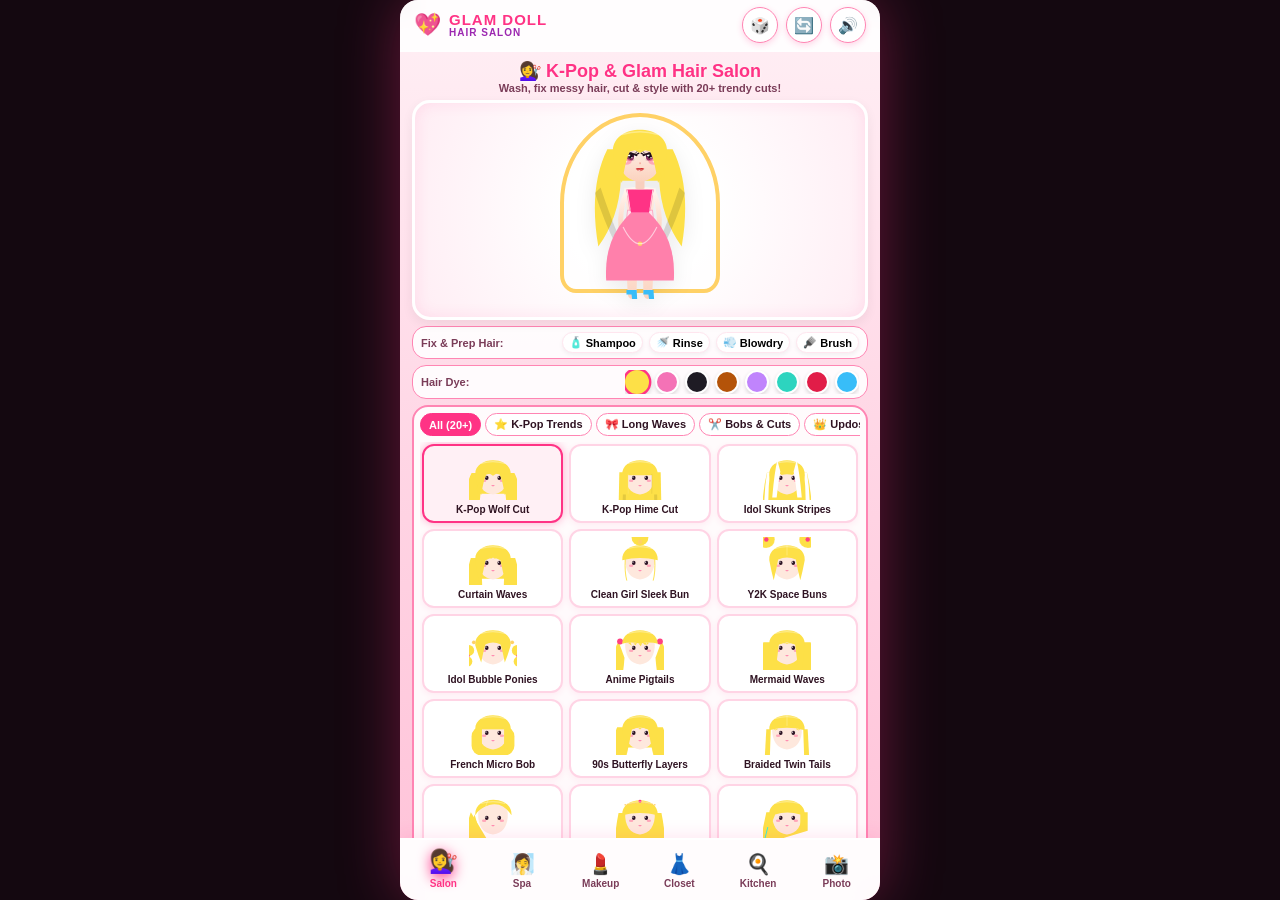
==== commit c418910f: "enhancements" ====
--- a/index.html
+++ b/index.html
@@ -3,590 +3,497 @@
 <head>
   <meta charset="UTF-8">
   <meta name="viewport" content="width=device-width, initial-scale=1.0, maximum-scale=1.0, user-scalable=no, viewport-fit=cover">
-  <title>Glam Doll: Day Out! - YouTube Playable</title>
+  <title>Glam Doll: Lifestyle & Beauty Simulation</title>
   <link rel="stylesheet" href="style.css">
 </head>
 <body>
   <div id="game-container">
-    <!-- Top HUD Navigation -->
-    <header id="game-hud">
-      <div class="hud-left">
-        <button id="homeBtn" class="hud-btn" aria-label="Home / Restart">🏠</button>
-        <div class="step-indicator">
-          <span class="step-dot active" data-step="0">🍳</span>
-          <span class="step-dot" data-step="1">💄</span>
-          <span class="step-dot" data-step="2">👗</span>
-          <span class="step-dot" data-step="3">📸</span>
+    <!-- Top Global Header -->
+    <header id="global-header">
+      <div class="header-left">
+        <span class="app-icon">💖</span>
+        <div class="app-title-group">
+          <span class="app-title">GLAM DOLL</span>
+          <span class="app-hub-name" id="currentHubTitle">HAIR SALON</span>
         </div>
       </div>
-      <div class="hud-right">
-        <button id="soundBtn" class="hud-btn" aria-label="Toggle Sound">🔊</button>
+      <div class="header-right">
+        <button id="randomLookBtn" class="header-action-btn" title="Randomize Look">🎲</button>
+        <button id="resetLookBtn" class="header-action-btn" title="Reset Look">🔄</button>
+        <button id="soundToggleBtn" class="header-action-btn" title="Toggle Sound">🔊</button>
       </div>
     </header>
 
-    <!-- Canvas for Particle Sparkles & Confetti -->
+    <!-- Canvas for Sparkles, Confetti & Interactive Bubbles -->
     <canvas id="fxCanvas"></canvas>
 
-    <!-- ==================== STAGE 0: TITLE SCREEN ==================== -->
-    <section id="screen-title" class="screen active">
-      <div class="title-content">
-        <div class="sparkle-logo">✨ 💖 ✨</div>
-        <h1 class="game-logo">GLAM DOLL<br><span class="logo-sub">DAY OUT!</span></h1>
-        <p class="kid-tagline">Cook • Glam • Dress Up • Shine!</p>
-        
-        <div class="doll-preview-mini">
-          <div class="glow-orb"></div>
-          <!-- Cute Animated Doll Face Icon -->
-          <svg viewBox="0 0 100 100" class="mini-doll-svg">
-            <circle cx="50" cy="50" r="38" fill="#ffd1b3" />
-            <!-- Cheeks -->
-            <ellipse cx="32" cy="56" rx="8" ry="4" fill="#ff70a6" opacity="0.5" />
-            <ellipse cx="68" cy="56" rx="8" ry="4" fill="#ff70a6" opacity="0.5" />
-            <!-- Eyes -->
-            <circle cx="36" cy="46" r="5" fill="#2d1e2f" />
-            <circle cx="64" cy="46" r="5" fill="#2d1e2f" />
-            <circle cx="34" cy="44" r="2" fill="#fff" />
-            <circle cx="62" cy="44" r="2" fill="#fff" />
-            <!-- Smile -->
-            <path d="M42 60 Q50 68 58 60" stroke="#d62246" stroke-width="3" fill="none" stroke-linecap="round" />
-            <!-- Hair bangs -->
-            <path d="M12 40 Q50 15 88 40 Q75 10 50 12 Q25 10 12 40 Z" fill="#ffd166" />
-            <circle cx="20" cy="24" r="10" fill="#ffd166" />
-            <circle cx="80" cy="24" r="10" fill="#ffd166" />
-            <path d="M50 18 L55 8 L60 18 L68 18 L62 24 L65 32 L50 26 L35 32 L38 24 L32 18 Z" fill="#ff4d88" />
-          </svg>
-        </div>
-
-        <button id="startPlayBtn" class="big-pink-btn pop-anim">
-          <span>START PLAYING</span>
-          <span class="btn-icon">💖</span>
-        </button>
-      </div>
-    </section>
-
-    <!-- ==================== STAGE 1: KITCHEN (COOKING CHEF) ==================== -->
-    <section id="screen-kitchen" class="screen">
-      <div class="stage-banner compact">
-        <h2>🍳 Master Chef Kitchen!</h2>
-        <p class="subtitle">Pick any delicious dish to cook for the doll!</p>
-      </div>
-
-      <!-- Dish Selection Tabs (Horizontal Scrollable) -->
-      <div class="recipe-selector-tabs">
-        <button class="recipe-tab active" data-dish="cake">🎂 Cake</button>
-        <button class="recipe-tab" data-dish="cupcake">🧁 Cupcake</button>
-        <button class="recipe-tab" data-dish="meatballs">🧆 Meatballs</button>
-        <button class="recipe-tab" data-dish="pizzapasta">🍕 Pizza & Pasta</button>
-        <button class="recipe-tab" data-dish="fastfood">🍟 Fries & Nuggets</button>
-      </div>
-
-      <div class="kitchen-scene">
-        <!-- ================= DISH 1: CELEBRATION CAKE ================= -->
-        <div id="station-cake" class="dish-station active">
-          <div class="cake-pedestal-area">
-            <div class="cake-stand">
-              <div id="cake-assembly" class="cake-display empty-cake">
-                <!-- Cake Candles -->
-                <div id="cake-candles-layer" class="cake-candles-row hidden">
-                  <div class="candle"><span class="flame">🔥</span>🕯️</div>
-                  <div class="candle"><span class="flame">🔥</span>🕯️</div>
-                  <div class="candle"><span class="flame">🔥</span>🕯️</div>
+    <!-- MAIN APP VIEWPORTS CONTAINER -->
+    <main id="app-viewport">
+
+      <!-- ==================== HUB 1: HAIR SALON ==================== -->
+      <section id="hub-salon" class="hub-screen active">
+        <div class="hub-header-bar">
+          <h2>💇‍♀️ K-Pop & Glam Hair Salon</h2>
+          <p class="hub-sub">Wash, fix messy hair, cut & style with 20+ trendy cuts!</p>
+        </div>
+
+        <div class="salon-workspace">
+          <!-- Interactive Doll Salon Chair View -->
+          <div class="salon-stage">
+            <div class="salon-mirror-backdrop"></div>
+            <div id="salonDollContainer" class="doll-wrapper salon-doll">
+              <!-- Rendered Doll SVG -->
+            </div>
+            <!-- Wash & Care Overlay (Bubbles, Dryer Wind, Towel) -->
+            <div id="salonCareOverlay" class="care-overlay hidden">
+              <div id="hairBubblesGroup" class="bubbles-cloud hidden">🫧 🧼 🫧</div>
+              <div id="hairdryerWind" class="dryer-wind-effect hidden">💨 💨 💨</div>
+            </div>
+          </div>
+
+          <!-- Hair Treatment Tools Bar (Fix Messy Hair) -->
+          <div class="hair-fix-toolbar">
+            <span class="toolbar-label">Fix & Prep Hair:</span>
+            <div class="fix-tools-row">
+              <button id="salonShampooBtn" class="fix-tool-btn" title="Shampoo wash">
+                <span class="tool-icon">🧴</span>
+                <span class="tool-txt">Shampoo</span>
+              </button>
+              <button id="salonRinseBtn" class="fix-tool-btn" title="Water rinse">
+                <span class="tool-icon">🚿</span>
+                <span class="tool-txt">Rinse</span>
+              </button>
+              <button id="salonBlowdryBtn" class="fix-tool-btn" title="Blowdry">
+                <span class="tool-icon">💨</span>
+                <span class="tool-txt">Blowdry</span>
+              </button>
+              <button id="salonBrushBtn" class="fix-tool-btn" title="Brush smooth">
+                <span class="tool-icon">🪮</span>
+                <span class="tool-txt">Brush</span>
+              </button>
+            </div>
+          </div>
+
+          <!-- Hair Color Dye Picker -->
+          <div class="hair-dye-bar">
+            <span class="toolbar-label">Hair Dye:</span>
+            <div id="hairDyePalette" class="dye-palette-row">
+              <!-- Dynamically populated dye swatches -->
+            </div>
+          </div>
+
+          <!-- 20+ Hairstyles Selector Drawer -->
+          <div class="hairstyle-selector-container">
+            <div class="hairstyle-filter-tabs">
+              <button class="hair-tab active" data-filter="all">All (20+)</button>
+              <button class="hair-tab" data-filter="kpop">⭐ K-Pop Trends</button>
+              <button class="hair-tab" data-filter="long">🎀 Long Waves</button>
+              <button class="hair-tab" data-filter="short">✂️ Bobs & Cuts</button>
+              <button class="hair-tab" data-filter="updo">👑 Updos & Braids</button>
+            </div>
+            <div id="hairstyleGrid" class="hairstyle-cards-grid">
+              <!-- Populated dynamically with 20+ hairstyles -->
+            </div>
+          </div>
+        </div>
+      </section>
+
+      <!-- ==================== HUB 2: SPA & SKINCARE ==================== -->
+      <section id="hub-spa" class="hub-screen">
+        <div class="hub-header-bar">
+          <h2>🧖‍♀️ Luxury Wellness Spa</h2>
+          <p class="hub-sub">Relaxing facial treatments, sheet masks & cucumber eye glow!</p>
+        </div>
+
+        <div class="spa-workspace">
+          <div class="spa-stage">
+            <div class="spa-aroma-clouds">🌸 🍃 🌸</div>
+            <div id="spaDollContainer" class="doll-wrapper spa-doll">
+              <!-- Rendered Doll SVG -->
+            </div>
+            <!-- Face Treatment Overlays -->
+            <div id="spaFacialOverlays" class="facial-treatments-layer">
+              <div id="facialFoam" class="face-cleansing-foam hidden">🫧 🧼 🫧</div>
+              <div id="sheetMaskOverlay" class="sheet-mask-svg-wrap hidden">
+                <svg viewBox="0 0 100 120" class="sheet-mask-svg">
+                  <path d="M 20 20 Q 50 10 80 20 Q 95 60 85 100 Q 50 115 15 100 Q 5 60 20 20 Z" fill="#ffccd5" opacity="0.85" stroke="#ff4081" stroke-width="2" />
+                  <!-- Eye Cutouts -->
+                  <circle cx="35" cy="50" r="10" fill="#fff" />
+                  <circle cx="65" cy="50" r="10" fill="#fff" />
+                  <!-- Lip Cutout -->
+                  <ellipse cx="50" cy="85" rx="12" ry="6" fill="#fff" />
+                </svg>
+              </div>
+              <div id="cucumbersOverlay" class="cucumber-pads hidden">
+                <div class="cucumber-slice left">🥒</div>
+                <div class="cucumber-slice right">🥒</div>
+              </div>
+            </div>
+          </div>
+
+          <div class="spa-treatment-controls">
+            <div class="treatment-steps-row">
+              <button id="spaCleanseBtn" class="spa-step-btn active">
+                <span class="btn-icon">🧼</span>
+                <span class="btn-name">1. Foam Wash</span>
+              </button>
+              <button id="spaMaskBtn" class="spa-step-btn">
+                <span class="btn-icon">🎭</span>
+                <span class="btn-name">2. Sheet Mask</span>
+              </button>
+              <button id="spaCucumberBtn" class="spa-step-btn">
+                <span class="btn-icon">🥒</span>
+                <span class="btn-name">3. Cucumbers</span>
+              </button>
+              <button id="spaRollerBtn" class="spa-step-btn">
+                <span class="btn-icon">✨</span>
+                <span class="btn-name">4. Jade Roller</span>
+              </button>
+            </div>
+            <div id="spaInstructionBox" class="bubble-speech">
+              Tap Foam Wash to cleanse doll's skin! 🧼
+            </div>
+          </div>
+        </div>
+      </section>
+
+      <!-- ==================== HUB 3: MAKEUP STUDIO ==================== -->
+      <section id="hub-makeup" class="hub-screen">
+        <div class="hub-header-bar">
+          <h2>💄 Glamour Makeup Lab</h2>
+          <p class="hub-sub">20+ lipstick shades, velvet eyeshadows, blushes & sparkles!</p>
+        </div>
+
+        <div class="makeup-workspace">
+          <!-- Vanity Mirror Close-up Doll View -->
+          <div class="makeup-mirror-stage">
+            <div class="vanity-bulb-frame">
+              <div id="makeupDollContainer" class="doll-wrapper makeup-doll">
+                <!-- Rendered Doll SVG -->
+              </div>
+            </div>
+          </div>
+
+          <div class="makeup-controls-dock">
+            <div class="makeup-tabs-row">
+              <button class="m-tab active" data-tab="lipstick">💄 Lipsticks (20+)</button>
+              <button class="m-tab" data-tab="eyeshadow">✨ Eyeshadow</button>
+              <button class="m-tab" data-tab="blush">🌸 Blush</button>
+              <button class="m-tab" data-tab="stickers">⭐ Face Gems</button>
+            </div>
+
+            <!-- Dynamic Swatches Palette Container -->
+            <div id="makeupSwatchesContainer" class="makeup-swatches-grid">
+              <!-- Dynamically populated with 20+ lipsticks or other swatches -->
+            </div>
+          </div>
+        </div>
+      </section>
+
+      <!-- ==================== HUB 4: WARDROBE (DRESSING ROOM) ==================== -->
+      <section id="hub-wardrobe" class="hub-screen">
+        <div class="hub-header-bar">
+          <h2>👗 Chic Dressing Room</h2>
+          <p class="hub-sub">Customizable walk-in closet: 20+ outfits, 20+ shoes, 20+ accessories!</p>
+        </div>
+
+        <div class="wardrobe-workspace">
+          <!-- Full-Length Mirror Doll Stage -->
+          <div class="wardrobe-mirror-stage">
+            <div id="wardrobeDollContainer" class="doll-wrapper wardrobe-doll">
+              <!-- Rendered Doll SVG -->
+            </div>
+          </div>
+
+          <!-- Wardrobe Closet Selector -->
+          <div class="wardrobe-closet-dock">
+            <div class="wardrobe-category-tabs">
+              <button class="closet-tab active" data-cat="outfits">👗 Outfits (20+)</button>
+              <button class="closet-tab" data-cat="shoes">👠 Shoes (20+)</button>
+              <button class="closet-tab" data-cat="accessories">👑 Accessories (20+)</button>
+            </div>
+
+            <div id="closetItemsGrid" class="closet-items-grid">
+              <!-- Dynamically populated with 20+ items per category -->
+            </div>
+          </div>
+        </div>
+      </section>
+
+      <!-- ==================== HUB 5: COOKING KITCHEN ==================== -->
+      <section id="hub-kitchen" class="hub-screen">
+        <div class="hub-header-bar">
+          <h2>🍳 Master Chef Kitchen</h2>
+          <p class="hub-sub">Cook cakes, cupcakes, meatballs, pizza, pasta & crispy fries!</p>
+        </div>
+
+        <!-- Recipe Selector Tabs -->
+        <div class="recipe-selector-tabs">
+          <button class="recipe-tab active" data-dish="cake">🎂 Cake</button>
+          <button class="recipe-tab" data-dish="cupcake">🧁 Cupcake</button>
+          <button class="recipe-tab" data-dish="meatballs">🧆 Meatballs</button>
+          <button class="recipe-tab" data-dish="pizzapasta">🍕 Pizza & Pasta</button>
+          <button class="recipe-tab" data-dish="fastfood">🍟 Fries & Nuggets</button>
+        </div>
+
+        <div class="kitchen-workspace">
+          <!-- Station 1: Cake -->
+          <div id="station-cake" class="dish-station active">
+            <div class="cake-pedestal-area">
+              <div class="cake-stand">
+                <div id="cake-assembly" class="cake-display">
+                  <div id="cake-candles-layer" class="cake-candles-row hidden">
+                    <div class="candle"><span class="flame">🔥</span>🕯️</div>
+                    <div class="candle"><span class="flame">🔥</span>🕯️</div>
+                    <div class="candle"><span class="flame">🔥</span>🕯️</div>
+                  </div>
+                  <div id="cake-tier-top" class="cake-tier tier-2 hidden">
+                    <div class="tier-frosting"></div>
+                    <div id="cake-toppings-layer" class="tier-toppings"></div>
+                  </div>
+                  <div id="cake-tier-bottom" class="cake-tier tier-1 hidden">
+                    <div class="tier-frosting"></div>
+                  </div>
                 </div>
-                <!-- Top Tier -->
-                <div id="cake-tier-top" class="cake-tier tier-2 hidden">
-                  <div class="tier-frosting"></div>
-                  <div id="cake-toppings-layer" class="tier-toppings"></div>
+                <div class="pedestal-plate"></div>
+                <div class="pedestal-leg"></div>
+              </div>
+            </div>
+            <div class="kitchen-actions">
+              <div id="cake-instruction" class="bubble-speech">1. Tap sponge to stack cake tiers! 🍰</div>
+              <div class="kitchen-tools">
+                <button id="cakeSpongeTool" class="tool-btn active-tool"><span class="tool-emoji">🍰</span><span class="tool-name">Stack</span></button>
+                <button id="cakeFrostingTool" class="tool-btn" disabled><span class="tool-emoji">🧁</span><span class="tool-name">Frost</span></button>
+                <button id="cakeCandlesTool" class="tool-btn" disabled><span class="tool-emoji">🕯️</span><span class="tool-name">Candles</span></button>
+              </div>
+              <div id="cake-toppings-shelf" class="items-bar hidden">
+                <button class="cake-top-btn" data-item="strawberry">🍓</button>
+                <button class="cake-top-btn" data-item="star">⭐</button>
+                <button class="cake-top-btn" data-item="cherry">🍒</button>
+                <button class="cake-top-btn" data-item="sprinkles">✨</button>
+              </div>
+            </div>
+          </div>
+
+          <!-- Station 2: Cupcake -->
+          <div id="station-cupcake" class="dish-station hidden">
+            <div class="oven-area">
+              <div class="oven-window">
+                <div class="oven-baking-rack">
+                  <div id="cupcake-baking-target" class="cupcake-item state-empty">
+                    <div class="cupcake-wrapper">🧁</div>
+                    <div id="cupcake-cake" class="cupcake-sponge"></div>
+                    <div id="cupcake-frosting" class="cupcake-frosting-layer hidden"></div>
+                    <div id="cupcake-toppings" class="cupcake-toppings-layer"></div>
+                  </div>
                 </div>
-                <!-- Bottom Tier -->
-                <div id="cake-tier-bottom" class="cake-tier tier-1 hidden">
-                  <div class="tier-frosting"></div>
+                <div id="oven-glow-heat" class="oven-heat hidden"></div>
+              </div>
+              <div class="oven-door-handle"></div>
+              <div class="oven-controls-bar"><span class="oven-timer-display">350°F</span></div>
+            </div>
+            <div class="kitchen-actions">
+              <div id="cupcake-instruction" class="bubble-speech">1. Tap batter to fill the cupcake! 🥣</div>
+              <div class="kitchen-tools">
+                <button id="cupcakeBatterTool" class="tool-btn active-tool"><span class="tool-emoji">🥣</span><span class="tool-name">Pour</span></button>
+                <button id="cupcakeBakeTool" class="tool-btn" disabled><span class="tool-emoji">🔥</span><span class="tool-name">Bake</span></button>
+                <button id="cupcakeFrostingTool" class="tool-btn" disabled><span class="tool-emoji">🧁</span><span class="tool-name">Frost</span></button>
+              </div>
+              <div id="cupcake-toppings-shelf" class="items-bar hidden">
+                <button class="cupcake-top-btn" data-item="cherry">🍒</button>
+                <button class="cupcake-top-btn" data-item="star">⭐</button>
+                <button class="cupcake-top-btn" data-item="choc">🍫</button>
+                <button class="cupcake-top-btn" data-item="sparkle">✨</button>
+              </div>
+            </div>
+          </div>
+
+          <!-- Station 3: Meatballs -->
+          <div id="station-meatballs" class="dish-station hidden">
+            <div class="skillet-area">
+              <div class="chef-skillet">
+                <div id="marinara-sauce-layer" class="skillet-sauce hidden"></div>
+                <div id="meatballs-pan-group" class="meatballs-group"></div>
+                <div id="meatball-garnish-layer" class="meatball-garnishes"></div>
+              </div>
+              <div class="stove-controls"><span class="flame-effect">🔥</span></div>
+            </div>
+            <div class="kitchen-actions">
+              <div id="meatball-instruction" class="bubble-speech">1. Tap meatballs to drop them in the pan! 🧆</div>
+              <div class="kitchen-tools">
+                <button id="meatballDropTool" class="tool-btn active-tool"><span class="tool-emoji">🧆</span><span class="tool-name">Drop</span></button>
+                <button id="meatballStirTool" class="tool-btn" disabled><span class="tool-emoji">🥄</span><span class="tool-name">Sizzle</span></button>
+                <button id="meatballSauceTool" class="tool-btn" disabled><span class="tool-emoji">🥫</span><span class="tool-name">Sauce</span></button>
+              </div>
+              <div id="meatball-toppings-shelf" class="items-bar hidden">
+                <button class="meatball-top-btn" data-item="basil">🌿 Basil</button>
+                <button class="meatball-top-btn" data-item="cheese">🧀 Cheese</button>
+                <button class="meatball-top-btn" data-item="bread">🥖 Bread</button>
+              </div>
+            </div>
+          </div>
+
+          <!-- Station 4: Pizza & Pasta -->
+          <div id="station-pizzapasta" class="dish-station hidden">
+            <div class="italian-bistro-area">
+              <div class="pizza-board">
+                <div id="heart-pizza" class="heart-pizza-dough">
+                  <div id="pizza-sauce-layer" class="pizza-sauce-layer hidden"></div>
+                  <div id="pizza-cheese-layer" class="pizza-cheese-layer hidden"></div>
+                  <div id="pizza-toppings-layer" class="pizza-toppings-layer"></div>
                 </div>
               </div>
-              <div class="pedestal-plate"></div>
-              <div class="pedestal-leg"></div>
-            </div>
-          </div>
-
-          <div class="kitchen-actions">
-            <div id="cake-instruction" class="bubble-speech">
-              1. Tap sponge to build the cake tiers! 🍰
-            </div>
-
-            <div class="kitchen-tools">
-              <button id="cakeSpongeTool" class="tool-btn active-tool">
-                <span class="tool-emoji">🍰</span>
-                <span class="tool-name">Stack</span>
-              </button>
-              <button id="cakeFrostingTool" class="tool-btn" disabled>
-                <span class="tool-emoji">🧁</span>
-                <span class="tool-name">Frost</span>
-              </button>
-              <button id="cakeCandlesTool" class="tool-btn" disabled>
-                <span class="tool-emoji">🕯️</span>
-                <span class="tool-name">Candles</span>
-              </button>
-            </div>
-
-            <!-- Cake Toppings -->
-            <div id="cake-toppings-shelf" class="items-bar hidden">
-              <button class="cake-top-btn" data-item="strawberry">🍓</button>
-              <button class="cake-top-btn" data-item="star">⭐</button>
-              <button class="cake-top-btn" data-item="cherry">🍒</button>
-              <button class="cake-top-btn" data-item="sprinkles">✨</button>
-            </div>
-          </div>
-        </div>
-
-        <!-- ================= DISH 2: GLAM CUPCAKE ================= -->
-        <div id="station-cupcake" class="dish-station hidden">
-          <div class="oven-area" id="ovenContainer">
-            <div class="oven-window" id="ovenWindow">
-              <div class="oven-baking-rack">
-                <div id="cupcake-baking-target" class="cupcake-item state-empty">
-                  <div class="cupcake-wrapper">🧁</div>
-                  <div id="cupcake-cake" class="cupcake-sponge"></div>
-                  <div id="cupcake-frosting" class="cupcake-frosting-layer hidden"></div>
-                  <div id="cupcake-toppings" class="cupcake-toppings-layer"></div>
+              <div class="pasta-plate">
+                <div id="twirled-spaghetti" class="spaghetti-swirl hidden">
+                  <span class="pasta-sauce-dollop">🍅</span>
+                  <div id="pasta-toppings-layer" class="pasta-toppings"></div>
                 </div>
               </div>
-              <div id="oven-glow-heat" class="oven-heat hidden"></div>
-            </div>
-            <div class="oven-door-handle"></div>
-            <div class="oven-controls-bar">
-              <span class="oven-timer-display" id="ovenTimerDisplay">350°F</span>
-            </div>
-          </div>
-
-          <div class="kitchen-actions">
-            <div id="cupcake-instruction" class="bubble-speech">
-              1. Tap batter to fill the cupcake! 🥣
-            </div>
-
-            <div class="kitchen-tools">
-              <button id="cupcakeBatterTool" class="tool-btn active-tool">
-                <span class="tool-emoji">🥣</span>
-                <span class="tool-name">Pour</span>
-              </button>
-              <button id="cupcakeBakeTool" class="tool-btn" disabled>
-                <span class="tool-emoji">🔥</span>
-                <span class="tool-name">Bake</span>
-              </button>
-              <button id="cupcakeFrostingTool" class="tool-btn" disabled>
-                <span class="tool-emoji">🧁</span>
-                <span class="tool-name">Frost</span>
-              </button>
-            </div>
-
-            <div id="cupcake-toppings-shelf" class="items-bar hidden">
-              <button class="cupcake-top-btn" data-item="cherry">🍒</button>
-              <button class="cupcake-top-btn" data-item="star">⭐</button>
-              <button class="cupcake-top-btn" data-item="choc">🍫</button>
-              <button class="cupcake-top-btn" data-item="sparkle">✨</button>
-            </div>
-          </div>
-        </div>
-
-        <!-- ================= DISH 3: SIZZLING MEATBALLS ================= -->
-        <div id="station-meatballs" class="dish-station hidden">
-          <div class="skillet-area">
-            <div class="chef-skillet">
-              <div id="marinara-sauce-layer" class="skillet-sauce hidden"></div>
-              <div id="meatballs-pan-group" class="meatballs-group"></div>
-              <div id="meatball-garnish-layer" class="meatball-garnishes"></div>
-            </div>
-            <div class="stove-controls">
-              <span class="flame-effect">🔥</span>
-            </div>
-          </div>
-
-          <div class="kitchen-actions">
-            <div id="meatball-instruction" class="bubble-speech">
-              1. Tap meatballs to drop them in the hot pan! 🧆
-            </div>
-
-            <div class="kitchen-tools">
-              <button id="meatballDropTool" class="tool-btn active-tool">
-                <span class="tool-emoji">🧆</span>
-                <span class="tool-name">Drop</span>
-              </button>
-              <button id="meatballStirTool" class="tool-btn" disabled>
-                <span class="tool-emoji">🥄</span>
-                <span class="tool-name">Sizzle</span>
-              </button>
-              <button id="meatballSauceTool" class="tool-btn" disabled>
-                <span class="tool-emoji">🥫</span>
-                <span class="tool-name">Sauce</span>
-              </button>
-            </div>
-
-            <div id="meatball-toppings-shelf" class="items-bar hidden">
-              <button class="meatball-top-btn" data-item="basil">🌿 Basil</button>
-              <button class="meatball-top-btn" data-item="cheese">🧀 Cheese</button>
-              <button class="meatball-top-btn" data-item="bread">🥖 Bread</button>
-            </div>
-          </div>
-        </div>
-
-        <!-- ================= DISH 4: PIZZA AND PASTA ================= -->
-        <div id="station-pizzapasta" class="dish-station hidden">
-          <div class="italian-bistro-area">
-            <!-- Heart Pizza Pan -->
-            <div class="pizza-board">
-              <div id="heart-pizza" class="heart-pizza-dough">
-                <div id="pizza-sauce-layer" class="pizza-sauce-layer hidden"></div>
-                <div id="pizza-cheese-layer" class="pizza-cheese-layer hidden"></div>
-                <div id="pizza-toppings-layer" class="pizza-toppings-layer"></div>
-              </div>
-            </div>
-
-            <!-- Twirled Pasta Plate -->
-            <div class="pasta-plate">
-              <div id="twirled-spaghetti" class="spaghetti-swirl hidden">
-                <span class="pasta-sauce-dollop">🍅</span>
-                <div id="pasta-toppings-layer" class="pasta-toppings"></div>
-              </div>
-            </div>
-          </div>
-
-          <div class="kitchen-actions">
-            <div id="pizza-instruction" class="bubble-speech">
-              1. Tap Sauce & Cheese to prep the pizza! 🧀
-            </div>
-
-            <div class="kitchen-tools">
-              <button id="pizzaSauceTool" class="tool-btn active-tool">
-                <span class="tool-emoji">🧀</span>
-                <span class="tool-name">Cheese</span>
-              </button>
-              <button id="pizzaBakeTool" class="tool-btn" disabled>
-                <span class="tool-emoji">🔥</span>
-                <span class="tool-name">Bake</span>
-              </button>
-              <button id="pastaAddTool" class="tool-btn" disabled>
-                <span class="tool-emoji">🍝</span>
-                <span class="tool-name">Pasta</span>
-              </button>
-            </div>
-
-            <div id="italian-toppings-shelf" class="items-bar hidden">
-              <button class="italian-top-btn" data-item="pepperoni">🍕 Pepperoni</button>
-              <button class="italian-top-btn" data-item="mushroom">🍄 Mushroom</button>
-              <button class="italian-top-btn" data-item="olive">🫒 Olive</button>
-              <button class="italian-top-btn" data-item="basil">🌿 Basil</button>
-            </div>
-          </div>
-        </div>
-
-        <!-- ================= DISH 5: FRENCH FRIES & CHICKEN NUGGETS ================= -->
-        <div id="station-fastfood" class="dish-station hidden">
-          <div class="diner-fryer-area">
-            <!-- Fryer Basket with Hot Oil -->
-            <div class="fryer-tank">
-              <div id="fryer-oil" class="fryer-oil-bath">
-                <div id="fryer-basket-contents" class="fryer-contents hidden">
-                  <span class="fry-piece">🍟</span>
-                  <span class="fry-piece">🍗</span>
-                  <span class="fry-piece">🍟</span>
-                  <span class="fry-piece">🍗</span>
+            </div>
+            <div class="kitchen-actions">
+              <div id="pizza-instruction" class="bubble-speech">1. Tap Cheese to prepare pizza! 🧀</div>
+              <div class="kitchen-tools">
+                <button id="pizzaSauceTool" class="tool-btn active-tool"><span class="tool-emoji">🧀</span><span class="tool-name">Cheese</span></button>
+                <button id="pizzaBakeTool" class="tool-btn" disabled><span class="tool-emoji">🔥</span><span class="tool-name">Bake</span></button>
+                <button id="pastaAddTool" class="tool-btn" disabled><span class="tool-emoji">🍝</span><span class="tool-name">Pasta</span></button>
+              </div>
+              <div id="italian-toppings-shelf" class="items-bar hidden">
+                <button class="italian-top-btn" data-item="pepperoni">🍕 Pepperoni</button>
+                <button class="italian-top-btn" data-item="mushroom">🍄 Mushroom</button>
+                <button class="italian-top-btn" data-item="olive">🫒 Olive</button>
+                <button class="italian-top-btn" data-item="basil">🌿 Basil</button>
+              </div>
+            </div>
+          </div>
+
+          <!-- Station 5: French Fries & Chicken Nuggets -->
+          <div id="station-fastfood" class="dish-station hidden">
+            <div class="diner-fryer-area">
+              <div class="fryer-tank">
+                <div id="fryer-oil" class="fryer-oil-bath">
+                  <div id="fryer-basket-contents" class="fryer-contents hidden">
+                    <span class="fry-piece">🍟</span><span class="fry-piece">🍗</span>
+                    <span class="fry-piece">🍟</span><span class="fry-piece">🍗</span>
+                  </div>
                 </div>
               </div>
-            </div>
-
-            <!-- Glam Diner Serving Basket -->
-            <div class="diner-serving-box">
-              <div class="serving-box-rim">💖 GLAM DINER 💖</div>
-              <div id="diner-food-tray" class="food-tray-contents"></div>
-              <div id="diner-sauce-dollops" class="diner-sauces"></div>
-            </div>
-          </div>
-
-          <div class="kitchen-actions">
-            <div id="fry-instruction" class="bubble-speech">
-              1. Tap Fry to drop fries & nuggets into hot oil! 🍟
-            </div>
-
-            <div class="kitchen-tools">
-              <button id="fryDropTool" class="tool-btn active-tool">
-                <span class="tool-emoji">🍟</span>
-                <span class="tool-name">Fry</span>
-              </button>
-              <button id="fryServeTool" class="tool-btn" disabled>
-                <span class="tool-emoji">📦</span>
-                <span class="tool-name">Serve</span>
-              </button>
-              <button id="frySeasonTool" class="tool-btn" disabled>
-                <span class="tool-emoji">🧂</span>
-                <span class="tool-name">Salt</span>
-              </button>
-            </div>
-
-            <div id="diner-sauce-shelf" class="items-bar hidden">
-              <button class="diner-sauce-btn" data-sauce="ketchup">🍅 Ketchup</button>
-              <button class="diner-sauce-btn" data-sauce="mustard">🍯 Honey Dip</button>
-              <button class="diner-sauce-btn" data-sauce="bbq">🍫 BBQ</button>
-            </div>
-          </div>
-        </div>
-
-        <!-- Grand Feast Meal Tray Display -->
-        <div class="breakfast-tray">
-          <div class="tray-title">🍽️ Doll's Grand Feast Tray:</div>
-          <div class="tray-slots">
-            <div id="tray-slot-cake" class="tray-slot">
-              <span class="slot-icon">🎂</span>
-              <span class="slot-badge">Ready!</span>
-            </div>
-            <div id="tray-slot-cupcake" class="tray-slot">
-              <span class="slot-icon">🧁</span>
-              <span class="slot-badge">Ready!</span>
-            </div>
-            <div id="tray-slot-meatballs" class="tray-slot">
-              <span class="slot-icon">🧆</span>
-              <span class="slot-badge">Ready!</span>
-            </div>
-            <div id="tray-slot-pizzapasta" class="tray-slot">
-              <span class="slot-icon">🍕</span>
-              <span class="slot-badge">Ready!</span>
-            </div>
-            <div id="tray-slot-fastfood" class="tray-slot">
-              <span class="slot-icon">🍟</span>
-              <span class="slot-badge">Ready!</span>
-            </div>
-          </div>
-        </div>
-      </div>
-
-      <footer class="stage-footer">
-        <button id="nextToVanityBtn" class="next-stage-btn hidden">
-          <span>SPA TIME &rarr;</span>
-        </button>
-      </footer>
-    </section>
-
-    <!-- ==================== STAGE 2: VANITY & MAKEUP ==================== -->
-    <section id="screen-vanity" class="screen">
-      <div class="stage-banner">
-        <h2>💄 Glam Spa & Vanity</h2>
-        <p class="subtitle">Clean, blush, eyeshadow & lipstick!</p>
-      </div>
-
-      <div class="vanity-mirror-frame">
-        <!-- Close-up Interactive Face -->
-        <div class="face-mirror" id="mirrorStage">
-          <svg viewBox="0 0 200 240" class="doll-face-svg">
-            <defs>
-              <linearGradient id="skinGrad" x1="0" y1="0" x2="0" y2="1">
-                <stop offset="0%" stop-color="#ffe2d1" />
-                <stop offset="100%" stop-color="#ffd2b8" />
-              </linearGradient>
-            </defs>
-            <!-- Face Base -->
-            <ellipse cx="100" cy="120" rx="70" ry="85" fill="url(#skinGrad)" />
-            <!-- Cute Ears -->
-            <circle cx="28" cy="125" r="14" fill="#ffd2b8" />
-            <circle cx="172" cy="125" r="14" fill="#ffd2b8" />
-            <circle cx="28" cy="125" r="6" fill="#ff70a6" />
-            <circle cx="172" cy="125" r="6" fill="#ff70a6" />
-            
-            <!-- Eyeshadow Layers -->
-            <path id="svg-eyeshadow-left" d="M 55 98 Q 72 82 89 98 Z" fill="transparent" />
-            <path id="svg-eyeshadow-right" d="M 111 98 Q 128 82 145 98 Z" fill="transparent" />
-
-            <!-- Eyebrows -->
-            <path d="M 52 88 Q 70 82 88 90" stroke="#8a5a36" stroke-width="4" stroke-linecap="round" fill="none" />
-            <path d="M 112 90 Q 130 82 148 88" stroke="#8a5a36" stroke-width="4" stroke-linecap="round" fill="none" />
-
-            <!-- Big Cute Eyes -->
-            <g class="doll-eyes">
-              <ellipse cx="70" cy="104" rx="14" ry="16" fill="#1e1828" />
-              <ellipse cx="130" cy="104" rx="14" ry="16" fill="#1e1828" />
-              <!-- Eye Sparkles -->
-              <circle cx="66" cy="98" r="6" fill="#fff" />
-              <circle cx="74" cy="110" r="3" fill="#fff" />
-              <circle cx="126" cy="98" r="6" fill="#fff" />
-              <circle cx="134" cy="110" r="3" fill="#fff" />
-              <!-- Eyelashes -->
-              <path d="M 56 94 L 50 86 M 84 94 L 90 86" stroke="#1e1828" stroke-width="3" stroke-linecap="round" />
-              <path d="M 116 94 L 110 86 M 144 94 L 150 86" stroke="#1e1828" stroke-width="3" stroke-linecap="round" />
-            </g>
-
-            <!-- Cheeks / Blush -->
-            <ellipse id="svg-blush-left" cx="54" cy="136" rx="18" ry="10" fill="transparent" opacity="0.6" />
-            <ellipse id="svg-blush-right" cx="146" cy="136" rx="18" ry="10" fill="transparent" opacity="0.6" />
-
-            <!-- Cute Nose -->
-            <path d="M 98 126 Q 100 130 102 126" stroke="#e09772" stroke-width="3" stroke-linecap="round" fill="none" />
-
-            <!-- Lips -->
-            <path id="svg-lips" d="M 85 160 Q 100 172 115 160 Q 100 162 85 160 Z" fill="#ff7aa2" />
-            
-            <!-- Default hair fringe / frame -->
-            <path d="M 28 85 Q 100 20 172 85 Q 140 38 100 40 Q 60 38 28 85 Z" fill="#fbd160" />
-            <!-- Face Sparkle Sticker -->
-            <text id="face-glitter-star" x="145" y="118" font-size="16" class="hidden">⭐</text>
-          </svg>
-        </div>
-      </div>
-
-      <!-- Vanity Makeup Tools Drawer -->
-      <div class="vanity-controls">
-        <div class="makeup-category-tabs">
-          <button class="cat-tab active" data-makeup="sponge">🧽 Clean</button>
-          <button class="cat-tab" data-makeup="eyeshadow">✨ Eyes</button>
-          <button class="cat-tab" data-makeup="blush">🌸 Blush</button>
-          <button class="cat-tab" data-makeup="lipstick">💄 Lips</button>
-        </div>
-
-        <div id="palette-options" class="palette-swatches">
-          <!-- Dynamically populated by JS according to selected tab -->
-        </div>
-      </div>
-
-      <footer class="stage-footer">
-        <button id="nextToDressupBtn" class="next-stage-btn">
-          <span>DRESS UP &rarr;</span>
-        </button>
-      </footer>
-    </section>
-
-    <!-- ==================== STAGE 3: DRESS UP STUDIO ==================== -->
-    <section id="screen-dressup" class="screen">
-      <div class="stage-banner compact">
-        <h2>👗 Fashion Dress-Up</h2>
-        <p class="subtitle">Pick hairstyles, chic outfits & accessories!</p>
-      </div>
-
-      <div class="dressup-workbench">
-        <!-- Doll Avatar Stage -->
-        <div class="doll-stage-container">
-          <div id="mainDollAvatar" class="avatar-doll">
-            <!-- Dynamic SVG Doll Structure -->
-            <svg viewBox="0 0 240 380" class="full-doll-svg">
-              <!-- Back Hair -->
-              <g id="slot-back-hair"></g>
-              
-              <!-- Doll Body / Silhouette -->
-              <g id="doll-body-base">
-                <!-- Legs -->
-                <path d="M 96 230 L 96 335 Q 96 350 105 350 Q 114 350 114 335 L 114 230 Z" fill="#ffd1b3" />
-                <path d="M 126 230 L 126 335 Q 126 350 135 350 Q 144 350 144 335 L 144 230 Z" fill="#ffd1b3" />
-                <!-- Torso & Arms -->
-                <ellipse cx="120" cy="180" rx="34" ry="50" fill="#ffd1b3" />
-                <!-- Neck & Head -->
-                <rect x="110" y="125" width="20" height="24" fill="#ffd1b3" rx="4" />
-                <ellipse cx="120" cy="95" rx="38" ry="42" fill="#ffd1b3" />
-                
-                <!-- Face Details -->
-                <circle cx="108" cy="92" r="4" fill="#2d1e2f" />
-                <circle cx="132" cy="92" r="4" fill="#2d1e2f" />
-                <circle cx="106" cy="90" r="1.5" fill="#fff" />
-                <circle cx="130" cy="90" r="1.5" fill="#fff" />
-                <ellipse id="mini-blush-l" cx="100" cy="102" rx="7" ry="4" fill="#ff7aa2" opacity="0.6" />
-                <ellipse id="mini-blush-r" cx="140" cy="102" rx="7" ry="4" fill="#ff7aa2" opacity="0.6" />
-                <path id="mini-lip-path" d="M 114 114 Q 120 120 126 114 Z" fill="#ff4d88" />
-              </g>
-
-              <!-- Clothing Slot -->
-              <g id="slot-outfit"></g>
-
-              <!-- Shoes Slot -->
-              <g id="slot-shoes"></g>
-
-              <!-- Front Hair Slot -->
-              <g id="slot-front-hair"></g>
-
-              <!-- Accessories Slot (Bows, Glasses, Tiara) -->
-              <g id="slot-accessories"></g>
-
-              <!-- Handbag Slot -->
-              <g id="slot-handbag"></g>
-            </svg>
-          </div>
-        </div>
-
-        <!-- Wardrobe Wardrobe Selector Tabs -->
-        <div class="wardrobe-panel">
-          <div class="wardrobe-tabs">
-            <button class="w-tab active" data-wardrobe="hair">💇 Hair</button>
-            <button class="w-tab" data-wardrobe="outfits">👗 Outfits</button>
-            <button class="w-tab" data-wardrobe="shoes">👠 Shoes</button>
-            <button class="w-tab" data-wardrobe="accessories">👑 Accs</button>
-          </div>
-
-          <div id="wardrobe-items-grid" class="items-grid">
-            <!-- Populated dynamically by JS -->
-          </div>
-        </div>
-      </div>
-
-      <footer class="stage-footer">
-        <button id="nextToPhotoBtn" class="next-stage-btn">
-          <span>PHOTO BOOTH 📸 &rarr;</span>
-        </button>
-      </footer>
-    </section>
-
-    <!-- ==================== STAGE 4: PHOTO BOOTH & CELEBRATION ==================== -->
-    <section id="screen-photobooth" class="screen">
-      <div class="stage-banner compact">
-        <h2>📸 Glamour Photo Shoot!</h2>
-        <p class="subtitle">Pick a background, strike a pose, and snap!</p>
-      </div>
-
-      <div class="photobooth-container">
-        <!-- Photo Frame Card (What gets snapped) -->
-        <div id="polaroidCard" class="polaroid-frame bg-glam">
-          <div id="photoDollClone" class="doll-snapshot-view">
-            <!-- Cloned SVG Doll rendered here -->
-          </div>
-          <div class="photo-stickers-layer" id="stickersLayer"></div>
-          <div class="polaroid-caption">
-            <span class="caption-text">⭐ Glam Doll • Best Day Out! ⭐</span>
-          </div>
-        </div>
-
-        <!-- Customizer Bar for Photo -->
-        <div class="photo-controls-row">
-          <div class="bg-picker">
-            <span class="picker-lbl">Theme:</span>
-            <button class="bg-btn active" data-bg="bg-glam">💖 Disco</button>
-            <button class="bg-btn" data-bg="bg-palace">🏰 Castle</button>
-            <button class="bg-btn" data-bg="bg-garden">🌸 Garden</button>
-            <button class="bg-btn" data-bg="bg-stars">✨ Galaxy</button>
-          </div>
-
-          <div class="sticker-picker">
-            <button class="add-sticker-btn" data-emoji="💖">💖</button>
-            <button class="add-sticker-btn" data-emoji="⭐">⭐</button>
-            <button class="add-sticker-btn" data-emoji="👑">👑</button>
-            <button class="add-sticker-btn" data-emoji="🦋">🦋</button>
-            <button class="add-sticker-btn" data-emoji="🎀">🎀</button>
-          </div>
-        </div>
-
-        <button id="snapPhotoBtn" class="big-pink-btn snap-btn pop-anim">
-          <span>📸 SNAP PHOTO!</span>
-        </button>
-      </div>
-    </section>
-
-    <!-- Celebration / Final Result Modal -->
-    <div id="resultModal" class="modal-overlay hidden">
+              <div class="diner-serving-box">
+                <div class="serving-box-rim">💖 GLAM DINER 💖</div>
+                <div id="diner-food-tray" class="food-tray-contents"></div>
+                <div id="diner-sauce-dollops" class="diner-sauces"></div>
+              </div>
+            </div>
+            <div class="kitchen-actions">
+              <div id="fry-instruction" class="bubble-speech">1. Tap Fry to drop fries & nuggets in hot oil! 🍟</div>
+              <div class="kitchen-tools">
+                <button id="fryDropTool" class="tool-btn active-tool"><span class="tool-emoji">🍟</span><span class="tool-name">Fry</span></button>
+                <button id="fryServeTool" class="tool-btn" disabled><span class="tool-emoji">📦</span><span class="tool-name">Serve</span></button>
+                <button id="frySeasonTool" class="tool-btn" disabled><span class="tool-emoji">🧂</span><span class="tool-name">Salt</span></button>
+              </div>
+              <div id="diner-sauce-shelf" class="items-bar hidden">
+                <button class="diner-sauce-btn" data-sauce="ketchup">🍅 Ketchup</button>
+                <button class="diner-sauce-btn" data-sauce="mustard">🍯 Honey Dip</button>
+                <button class="diner-sauce-btn" data-sauce="bbq">🍫 BBQ</button>
+              </div>
+            </div>
+          </div>
+
+          <!-- Feast Meal Tray -->
+          <div class="breakfast-tray">
+            <div class="tray-title">🍽️ Kitchen Feast Prepared:</div>
+            <div class="tray-slots">
+              <div id="tray-slot-cake" class="tray-slot"><span class="slot-icon">🎂</span><span class="slot-badge">Ready!</span></div>
+              <div id="tray-slot-cupcake" class="tray-slot"><span class="slot-icon">🧁</span><span class="slot-badge">Ready!</span></div>
+              <div id="tray-slot-meatballs" class="tray-slot"><span class="slot-icon">🧆</span><span class="slot-badge">Ready!</span></div>
+              <div id="tray-slot-pizzapasta" class="tray-slot"><span class="slot-icon">🍕</span><span class="slot-badge">Ready!</span></div>
+              <div id="tray-slot-fastfood" class="tray-slot"><span class="slot-icon">🍟</span><span class="slot-badge">Ready!</span></div>
+            </div>
+          </div>
+        </div>
+      </section>
+
+      <!-- ==================== HUB 6: PHOTO STUDIO ==================== -->
+      <section id="hub-photo" class="hub-screen">
+        <div class="hub-header-bar">
+          <h2>📸 Glamour Photo Studio</h2>
+          <p class="hub-sub">Pick backdrops, pose, add cute stickers & snap souvenir photos!</p>
+        </div>
+
+        <div class="photo-workspace">
+          <div id="photoPolaroidCard" class="polaroid-frame bg-glam">
+            <div id="photoDollContainer" class="doll-wrapper photo-doll">
+              <!-- Rendered Doll SVG -->
+            </div>
+            <div class="photo-stickers-layer" id="photoStickersLayer"></div>
+            <div class="polaroid-caption">
+              <span>⭐ GLAM DOLL • MY DREAM DAY ⭐</span>
+            </div>
+          </div>
+
+          <div class="photo-controls-panel">
+            <div class="theme-picker-row">
+              <span class="panel-label">Theme:</span>
+              <button class="photo-bg-btn active" data-bg="bg-glam">💖 Disco</button>
+              <button class="photo-bg-btn" data-bg="bg-palace">🏰 Palace</button>
+              <button class="photo-bg-btn" data-bg="bg-garden">🌸 Blossom</button>
+              <button class="photo-bg-btn" data-bg="bg-stars">✨ Galaxy</button>
+            </div>
+            <div class="stickers-row">
+              <span class="panel-label">Stickers:</span>
+              <button class="add-sticker-btn" data-emoji="💖">💖</button>
+              <button class="add-sticker-btn" data-emoji="⭐">⭐</button>
+              <button class="add-sticker-btn" data-emoji="👑">👑</button>
+              <button class="add-sticker-btn" data-emoji="🦋">🦋</button>
+              <button class="add-sticker-btn" data-emoji="🎀">🎀</button>
+              <button class="add-sticker-btn" data-emoji="✨">✨</button>
+            </div>
+            <button id="snapPhotoActionBtn" class="big-pink-btn pop-anim">
+              <span>📸 SNAP PHOTO!</span>
+            </button>
+          </div>
+        </div>
+      </section>
+    </main>
+
+    <!-- PERSISTENT GLOBAL ACTIVITY NAVIGATION BAR -->
+    <nav id="persistent-nav-bar">
+      <button class="nav-item active" data-hub="salon">
+        <span class="nav-icon">💇‍♀️</span>
+        <span class="nav-label">Salon</span>
+      </button>
+      <button class="nav-item" data-hub="spa">
+        <span class="nav-icon">🧖‍♀️</span>
+        <span class="nav-label">Spa</span>
+      </button>
+      <button class="nav-item" data-hub="makeup">
+        <span class="nav-icon">💄</span>
+        <span class="nav-label">Makeup</span>
+      </button>
+      <button class="nav-item" data-hub="wardrobe">
+        <span class="nav-icon">👗</span>
+        <span class="nav-label">Closet</span>
+      </button>
+      <button class="nav-item" data-hub="kitchen">
+        <span class="nav-icon">🍳</span>
+        <span class="nav-label">Kitchen</span>
+      </button>
+      <button class="nav-item" data-hub="photo">
+        <span class="nav-icon">📸</span>
+        <span class="nav-label">Photo</span>
+      </button>
+    </nav>
+
+    <!-- Photo Reveal Celebration Modal -->
+    <div id="photoResultModal" class="modal-overlay hidden">
       <div class="modal-card">
         <div class="modal-header">
-          <h2>🎉 STUNNING! 🎉</h2>
-          <p>Doll is ready for her fabulous day out!</p>
-        </div>
-        
-        <div id="finalSnapshotPreview" class="final-photo-preview">
-          <!-- Snapshot scaled -->
-        </div>
-
-        <div class="modal-actions">
-          <button id="playAgainBtn" class="big-pink-btn">
-            <span>PLAY AGAIN 🔄</span>
-          </button>
-        </div>
+          <h2>🎉 ICONIC STYLE! 🎉</h2>
+          <p>Your look has been saved in the Glam Album!</p>
+        </div>
+        <div id="modalSnapshotFrame" class="modal-snapshot-display"></div>
+        <button id="closeModalBtn" class="big-pink-btn">
+          <span>CONTINUE PLAYING ✨</span>
+        </button>
       </div>
     </div>
   </div>
--- a/style.css
+++ b/style.css
@@ -1,6 +1,7 @@
 /* ===================================================
-   GLAM DOLL: DAY OUT! - YOUTUBE PLAYABLES STYLESHEET
-   Mobile-first, 9:16 Aspect Ratio, Kid-Friendly Pastel Glam
+   GLAM DOLL: LIFESTYLE & BEAUTY SIMULATION APP
+   Mobile-First (9:16) & Responsive Desktop Layout
+   Pastel Pink, Lavender, Holographic Gold, Chic Aesthetic
    =================================================== */
 
 * {
@@ -13,43 +14,46 @@
 }
 
 :root {
-  --pink-primary: #ff4081;
-  --pink-light: #ff80ab;
-  --pink-soft: #ffe4ec;
-  --pink-glow: rgba(255, 64, 129, 0.4);
-  --gold: #ffd166;
+  --pink-primary: #ff3385;
+  --pink-light: #ff85b3;
+  --pink-soft: #ffe6ef;
+  --pink-glow: rgba(255, 51, 133, 0.4);
   --purple-accent: #9c27b0;
+  --purple-light: #e1bee7;
+  --gold: #ffc107;
   --white: #ffffff;
-  --text-dark: #3a1c28;
+  --dark-text: #2f1322;
+  --nav-height: 62px;
+  --header-height: 52px;
 }
 
 html, body {
   width: 100%;
   height: 100%;
   overflow: hidden;
-  background: #1f0c18;
-  display: flex;
-  justify-content: center;
-  align-items: center;
-  font-family: 'Comic Sans MS', 'Chalkboard SE', 'Comic Neue', -apple-system, sans-serif;
-}
-
-/* 9:16 Responsive Container for YouTube Playables */
+  background: #140810;
+  display: flex;
+  justify-content: center;
+  align-items: center;
+  font-family: 'Segoe UI', -apple-system, BlinkMacSystemFont, Roboto, sans-serif;
+}
+
+/* 9:16 Responsive Main Container */
 #game-container {
   position: relative;
   width: 100%;
   height: 100%;
-  max-width: 450px;
-  max-height: 860px;
-  background: linear-gradient(180deg, #ffe5ec 0%, #ffc2d1 50%, #ffb3c6 100%);
+  max-width: 480px;
+  max-height: 920px;
+  background: linear-gradient(180deg, #fff0f5 0%, #ffd6e5 50%, #ffc2d8 100%);
   display: flex;
   flex-direction: column;
   overflow: hidden;
-  box-shadow: 0 0 50px rgba(255, 64, 129, 0.35);
+  box-shadow: 0 0 60px rgba(255, 51, 133, 0.35);
   border-radius: 18px;
 }
 
-/* Particle / Sparkle FX Canvas */
+/* Canvas Particle Layer */
 #fxCanvas {
   position: absolute;
   top: 0;
@@ -60,202 +64,687 @@
   z-index: 99;
 }
 
-/* ==================== HUD HEADER ==================== */
-#game-hud {
+/* ==================== GLOBAL TOP HEADER ==================== */
+#global-header {
+  height: var(--header-height);
+  background: rgba(255, 255, 255, 0.85);
+  backdrop-filter: blur(10px);
+  border-bottom: 2px solid rgba(255, 255, 255, 0.9);
   display: flex;
   justify-content: space-between;
   align-items: center;
-  padding: 10px 14px;
-  background: rgba(255, 255, 255, 0.7);
-  backdrop-filter: blur(8px);
-  border-bottom: 2px solid rgba(255, 255, 255, 0.8);
-  z-index: 20;
-}
-
-.hud-left {
-  display: flex;
-  align-items: center;
-  gap: 12px;
-}
-
-.hud-btn {
-  background: #fff;
+  padding: 0 14px;
+  z-index: 30;
+}
+
+.header-left {
+  display: flex;
+  align-items: center;
+  gap: 8px;
+}
+
+.app-icon {
+  font-size: 22px;
+  animation: pulse 1.5s infinite alternate;
+}
+
+.app-title-group {
+  display: flex;
+  flex-direction: column;
+}
+
+.app-title {
+  font-size: 15px;
+  font-weight: 900;
+  color: var(--pink-primary);
+  letter-spacing: 1px;
+  line-height: 1;
+}
+
+.app-hub-name {
+  font-size: 10px;
+  font-weight: 800;
+  color: var(--purple-accent);
+  letter-spacing: 1px;
+}
+
+.header-right {
+  display: flex;
+  gap: 8px;
+}
+
+.header-action-btn {
+  background: #fff;
+  border: 1.5px solid var(--pink-light);
+  border-radius: 50%;
+  width: 36px;
+  height: 36px;
+  font-size: 16px;
+  cursor: pointer;
+  display: flex;
+  align-items: center;
+  justify-content: center;
+  box-shadow: 0 2px 6px rgba(255, 51, 133, 0.2);
+  transition: transform 0.15s, background 0.2s;
+}
+
+.header-action-btn:active {
+  transform: scale(0.9);
+}
+
+/* ==================== APP VIEWPORT & HUB SCREENS ==================== */
+#app-viewport {
+  position: relative;
+  flex: 1;
+  width: 100%;
+  height: calc(100% - var(--header-height) - var(--nav-height));
+  overflow: hidden;
+}
+
+.hub-screen {
+  position: absolute;
+  top: 0;
+  left: 0;
+  width: 100%;
+  height: 100%;
+  display: none;
+  flex-direction: column;
+  padding: 8px 12px 10px 12px;
+  overflow-y: auto;
+  scrollbar-width: none;
+}
+
+.hub-screen::-webkit-scrollbar {
+  display: none;
+}
+
+.hub-screen.active {
+  display: flex;
+  animation: hubFadeIn 0.25s ease-out;
+}
+
+@keyframes hubFadeIn {
+  from { opacity: 0; transform: translateY(8px); }
+  to { opacity: 1; transform: translateY(0); }
+}
+
+.hub-header-bar {
+  text-align: center;
+  margin-bottom: 6px;
+}
+
+.hub-header-bar h2 {
+  font-size: 18px;
+  color: var(--pink-primary);
+  text-shadow: 0 1px 3px rgba(255, 255, 255, 0.8);
+}
+
+.hub-header-bar .hub-sub {
+  font-size: 11px;
+  font-weight: 700;
+  color: #7a3c58;
+}
+
+/* Doll Avatar General Wrapper */
+.doll-wrapper {
+  position: relative;
+  width: 100%;
+  height: 100%;
+  display: flex;
+  justify-content: center;
+  align-items: center;
+}
+
+.doll-svg-render {
+  width: 100%;
+  height: 100%;
+  filter: drop-shadow(0 6px 10px rgba(0, 0, 0, 0.08));
+}
+
+/* ==================== HUB 1: HAIR SALON ==================== */
+.salon-workspace {
+  flex: 1;
+  display: flex;
+  flex-direction: column;
+  gap: 6px;
+}
+
+.salon-stage {
+  position: relative;
+  height: 220px;
+  background: radial-gradient(circle, #ffffff 30%, #ffedf4 100%);
+  border: 3px solid #fff;
+  border-radius: 18px;
+  box-shadow: inset 0 0 15px rgba(255, 51, 133, 0.1), 0 4px 12px rgba(0, 0, 0, 0.06);
+  display: flex;
+  justify-content: center;
+  align-items: center;
+  overflow: hidden;
+}
+
+.salon-mirror-backdrop {
+  position: absolute;
+  top: 10px;
+  width: 160px;
+  height: 180px;
+  border-radius: 50% 50% 10% 10%;
+  border: 4px solid #ffd166;
+  background: rgba(255, 255, 255, 0.6);
+  box-shadow: inset 0 0 20px rgba(255, 255, 255, 0.9);
+}
+
+.care-overlay {
+  position: absolute;
+  top: 0;
+  left: 0;
+  width: 100%;
+  height: 100%;
+  pointer-events: none;
+  display: flex;
+  justify-content: center;
+  align-items: center;
+}
+
+.bubbles-cloud {
+  font-size: 32px;
+  animation: bubbleWobble 0.8s infinite alternate;
+}
+
+@keyframes bubbleWobble {
+  from { transform: translateY(-5px) scale(0.95); }
+  to { transform: translateY(5px) scale(1.1); }
+}
+
+.dryer-wind-effect {
+  font-size: 26px;
+  animation: windBlow 0.4s infinite alternate;
+}
+
+@keyframes windBlow {
+  from { transform: translateX(-10px); opacity: 0.7; }
+  to { transform: translateX(10px); opacity: 1; }
+}
+
+/* Salon Fix Toolbar */
+.hair-fix-toolbar {
+  background: rgba(255, 255, 255, 0.9);
+  border: 1.5px solid var(--pink-light);
+  border-radius: 14px;
+  padding: 5px 8px;
+  display: flex;
+  align-items: center;
+  justify-content: space-between;
+}
+
+.toolbar-label {
+  font-size: 11px;
+  font-weight: 800;
+  color: #7a3c58;
+}
+
+.fix-tools-row {
+  display: flex;
+  gap: 6px;
+}
+
+.fix-tool-btn {
+  background: #fff;
+  border: 1.5px solid var(--pink-soft);
+  border-radius: 12px;
+  padding: 3px 6px;
+  font-size: 11px;
+  font-weight: 800;
+  cursor: pointer;
+  display: flex;
+  align-items: center;
+  gap: 3px;
+  box-shadow: 0 2px 4px rgba(0,0,0,0.05);
+  transition: transform 0.15s, border-color 0.2s;
+}
+
+.fix-tool-btn:active {
+  transform: scale(0.92);
+}
+
+.fix-tool-btn.active-step {
+  border-color: var(--pink-primary);
+  background: #fff0f5;
+}
+
+/* Hair Dye Swatches */
+.hair-dye-bar {
+  background: rgba(255, 255, 255, 0.9);
+  border: 1.5px solid var(--pink-light);
+  border-radius: 14px;
+  padding: 4px 8px;
+  display: flex;
+  align-items: center;
+  justify-content: space-between;
+}
+
+.dye-palette-row {
+  display: flex;
+  gap: 6px;
+  overflow-x: auto;
+}
+
+.dye-swatch {
+  width: 24px;
+  height: 24px;
+  border-radius: 50%;
+  border: 2px solid #fff;
+  box-shadow: 0 2px 4px rgba(0,0,0,0.15);
+  cursor: pointer;
+  transition: transform 0.15s;
+}
+
+.dye-swatch.active {
+  transform: scale(1.2);
+  border-color: var(--pink-primary);
+}
+
+/* 20+ Hairstyles Selector Drawer */
+.hairstyle-selector-container {
+  flex: 1;
+  background: rgba(255, 255, 255, 0.9);
   border: 2px solid var(--pink-light);
+  border-radius: 16px;
+  padding: 6px;
+  display: flex;
+  flex-direction: column;
+  gap: 6px;
+  min-height: 180px;
+}
+
+.hairstyle-filter-tabs {
+  display: flex;
+  gap: 4px;
+  overflow-x: auto;
+  scrollbar-width: none;
+}
+
+.hair-tab {
+  background: #fff;
+  border: 1px solid var(--pink-light);
+  border-radius: 12px;
+  padding: 4px 8px;
+  font-size: 11px;
+  font-weight: 800;
+  cursor: pointer;
+  white-space: nowrap;
+  color: var(--dark-text);
+}
+
+.hair-tab.active {
+  background: var(--pink-primary);
+  color: #fff;
+  border-color: var(--pink-primary);
+}
+
+.hairstyle-cards-grid {
+  flex: 1;
+  overflow-y: auto;
+  display: grid;
+  grid-template-columns: repeat(3, 1fr);
+  gap: 6px;
+  padding: 2px;
+}
+
+.hair-card {
+  background: #fff;
+  border: 2px solid #ffd4e5;
+  border-radius: 12px;
+  padding: 6px 4px;
+  display: flex;
+  flex-direction: column;
+  align-items: center;
+  justify-content: center;
+  cursor: pointer;
+  box-shadow: 0 2px 6px rgba(255, 51, 133, 0.08);
+  transition: all 0.15s;
+}
+
+.hair-card:active {
+  transform: scale(0.92);
+}
+
+.hair-card.equipped {
+  border-color: var(--pink-primary);
+  background: #fff0f5;
+  box-shadow: 0 0 10px var(--pink-glow);
+}
+
+.hair-card .hair-thumb-svg {
+  width: 48px;
+  height: 48px;
+}
+
+.hair-card .hair-name-lbl {
+  font-size: 10px;
+  font-weight: 800;
+  color: var(--dark-text);
+  margin-top: 4px;
+  text-align: center;
+  line-height: 1.1;
+}
+
+/* ==================== HUB 2: SPA & SKINCARE ==================== */
+.spa-workspace {
+  flex: 1;
+  display: flex;
+  flex-direction: column;
+  gap: 8px;
+}
+
+.spa-stage {
+  position: relative;
+  height: 270px;
+  background: radial-gradient(circle, #e8f5e9 0%, #c8e6c9 100%);
+  border: 3px solid #fff;
+  border-radius: 20px;
+  box-shadow: inset 0 0 15px rgba(76, 175, 80, 0.15), 0 4px 12px rgba(0, 0, 0, 0.08);
+  display: flex;
+  justify-content: center;
+  align-items: center;
+  overflow: hidden;
+}
+
+.spa-aroma-clouds {
+  position: absolute;
+  top: 10px;
+  font-size: 20px;
+  animation: float 2s infinite alternate;
+}
+
+.facial-treatments-layer {
+  position: absolute;
+  top: 0;
+  left: 0;
+  width: 100%;
+  height: 100%;
+  pointer-events: none;
+  display: flex;
+  justify-content: center;
+  align-items: center;
+}
+
+.face-cleansing-foam {
+  position: absolute;
+  top: 85px;
+  font-size: 34px;
+  animation: bubbleWobble 0.6s infinite alternate;
+}
+
+.sheet-mask-svg-wrap {
+  position: absolute;
+  top: 55px;
+  width: 85px;
+  height: 105px;
+  animation: popIn 0.3s;
+}
+
+.cucumber-pads {
+  position: absolute;
+  top: 85px;
+  width: 70px;
+  display: flex;
+  justify-content: space-between;
+  font-size: 24px;
+  animation: popIn 0.3s;
+}
+
+.spa-treatment-controls {
+  background: rgba(255, 255, 255, 0.9);
+  border: 2px solid #81c784;
+  border-radius: 16px;
+  padding: 8px 10px;
+  display: flex;
+  flex-direction: column;
+  gap: 6px;
+}
+
+.treatment-steps-row {
+  display: grid;
+  grid-template-columns: repeat(2, 1fr);
+  gap: 6px;
+}
+
+.spa-step-btn {
+  background: #fff;
+  border: 1.5px solid #a5d6a7;
+  border-radius: 12px;
+  padding: 8px 6px;
+  font-size: 11px;
+  font-weight: 800;
+  cursor: pointer;
+  display: flex;
+  align-items: center;
+  justify-content: center;
+  gap: 4px;
+}
+
+.spa-step-btn.active {
+  background: #2e7d32;
+  color: #fff;
+  border-color: #2e7d32;
+}
+
+/* ==================== HUB 3: MAKEUP STUDIO ==================== */
+.makeup-workspace {
+  flex: 1;
+  display: flex;
+  flex-direction: column;
+  gap: 8px;
+}
+
+.makeup-mirror-stage {
+  position: relative;
+  height: 240px;
+  background: radial-gradient(circle, #fff0f5 20%, #ffe4ec 100%);
+  border: 8px solid #ffd166;
+  border-radius: 20px;
+  box-shadow: 0 0 0 4px #ff85b3, 0 8px 20px rgba(255, 51, 133, 0.25);
+  display: flex;
+  justify-content: center;
+  align-items: center;
+  overflow: hidden;
+}
+
+.vanity-bulb-frame {
+  width: 100%;
+  height: 100%;
+  display: flex;
+  justify-content: center;
+  align-items: center;
+}
+
+.makeup-controls-dock {
+  flex: 1;
+  background: rgba(255, 255, 255, 0.92);
+  border: 2px solid var(--pink-light);
+  border-radius: 16px;
+  padding: 8px;
+  display: flex;
+  flex-direction: column;
+  gap: 6px;
+  min-height: 170px;
+}
+
+.makeup-tabs-row {
+  display: flex;
+  gap: 4px;
+  overflow-x: auto;
+}
+
+.m-tab {
+  background: #fff;
+  border: 1px solid var(--pink-light);
+  border-radius: 10px;
+  padding: 4px 8px;
+  font-size: 11px;
+  font-weight: 800;
+  cursor: pointer;
+  white-space: nowrap;
+}
+
+.m-tab.active {
+  background: var(--pink-primary);
+  color: #fff;
+  border-color: var(--pink-primary);
+}
+
+.makeup-swatches-grid {
+  flex: 1;
+  overflow-y: auto;
+  display: grid;
+  grid-template-columns: repeat(4, 1fr);
+  gap: 6px;
+  padding: 4px;
+}
+
+.swatch-card {
+  background: #fff;
+  border: 2px solid #ffd4e5;
+  border-radius: 12px;
+  padding: 6px 3px;
+  display: flex;
+  flex-direction: column;
+  align-items: center;
+  justify-content: center;
+  cursor: pointer;
+  box-shadow: 0 2px 4px rgba(0,0,0,0.06);
+}
+
+.swatch-card:active {
+  transform: scale(0.9);
+}
+
+.swatch-card.equipped {
+  border-color: var(--pink-primary);
+  background: #fff0f5;
+  box-shadow: 0 0 8px var(--pink-glow);
+}
+
+.swatch-circle {
+  width: 26px;
+  height: 26px;
   border-radius: 50%;
-  width: 40px;
-  height: 40px;
-  font-size: 20px;
-  cursor: pointer;
-  display: flex;
-  align-items: center;
-  justify-content: center;
-  box-shadow: 0 4px 8px var(--pink-glow);
-  transition: transform 0.15s, background 0.2s;
-}
-
-.hud-btn:active {
-  transform: scale(0.9);
-}
-
-.step-indicator {
-  display: flex;
+  border: 2px solid #fff;
+  box-shadow: 0 2px 5px rgba(0,0,0,0.15);
+}
+
+.swatch-name {
+  font-size: 9px;
+  font-weight: 800;
+  margin-top: 3px;
+  text-align: center;
+  line-height: 1;
+}
+
+/* ==================== HUB 4: WARDROBE (DRESSING ROOM) ==================== */
+.wardrobe-workspace {
+  flex: 1;
+  display: flex;
+  flex-direction: column;
   gap: 8px;
-  background: rgba(255, 255, 255, 0.8);
-  padding: 4px 10px;
+}
+
+.wardrobe-mirror-stage {
+  position: relative;
+  height: 260px;
+  background: radial-gradient(circle, #ffffff 40%, #ffebf3 100%);
+  border: 3px solid #fff;
   border-radius: 20px;
+  box-shadow: inset 0 0 15px rgba(255, 51, 133, 0.1), 0 4px 12px rgba(0,0,0,0.08);
+  display: flex;
+  justify-content: center;
+  align-items: center;
+  overflow: hidden;
+}
+
+.wardrobe-closet-dock {
+  flex: 1;
+  background: rgba(255, 255, 255, 0.92);
+  border: 2px solid var(--pink-light);
+  border-radius: 16px;
+  padding: 8px;
+  display: flex;
+  flex-direction: column;
+  gap: 6px;
+  min-height: 170px;
+}
+
+.wardrobe-category-tabs {
+  display: flex;
+  gap: 4px;
+}
+
+.closet-tab {
+  flex: 1;
+  background: #fff;
   border: 1px solid var(--pink-light);
-}
-
-.step-dot {
-  font-size: 16px;
-  opacity: 0.35;
-  transition: transform 0.2s, opacity 0.2s;
-}
-
-.step-dot.active {
-  opacity: 1;
-  transform: scale(1.3);
-  filter: drop-shadow(0 2px 4px var(--pink-primary));
-}
-
-/* ==================== SCREENS & BANNER ==================== */
-.screen {
-  position: absolute;
-  top: 60px;
-  left: 0;
-  width: 100%;
-  height: calc(100% - 60px);
-  display: none;
-  flex-direction: column;
-  padding: 12px 16px;
-  animation: fadeIn 0.3s ease-out;
-}
-
-.screen.active {
-  display: flex;
-}
-
-@keyframes fadeIn {
-  from { opacity: 0; transform: translateY(12px); }
-  to { opacity: 1; transform: translateY(0); }
-}
-
-.stage-banner {
+  border-radius: 10px;
+  padding: 6px 2px;
+  font-size: 11px;
+  font-weight: 800;
+  cursor: pointer;
   text-align: center;
-  margin-bottom: 10px;
-}
-
-.stage-banner h2 {
-  font-size: 24px;
-  color: var(--pink-primary);
-  text-shadow: 0 2px 4px rgba(255, 255, 255, 0.8);
-}
-
-.stage-banner .subtitle {
-  font-size: 13px;
-  color: #7a3c58;
-  font-weight: bold;
-}
-
-.stage-banner.compact h2 {
-  font-size: 20px;
-}
-
-/* ==================== TITLE SCREEN ==================== */
-#screen-title {
-  justify-content: center;
-  align-items: center;
-  background: radial-gradient(circle, #fff0f5 0%, #ffc2d1 100%);
-}
-
-.title-content {
+}
+
+.closet-tab.active {
+  background: var(--pink-primary);
+  color: #fff;
+  border-color: var(--pink-primary);
+}
+
+.closet-items-grid {
+  flex: 1;
+  overflow-y: auto;
+  display: grid;
+  grid-template-columns: repeat(3, 1fr);
+  gap: 6px;
+  padding: 4px;
+}
+
+.closet-card {
+  background: #fff;
+  border: 2px solid #ffd4e5;
+  border-radius: 12px;
+  padding: 6px 2px;
+  display: flex;
+  flex-direction: column;
+  align-items: center;
+  justify-content: center;
+  cursor: pointer;
+  box-shadow: 0 2px 5px rgba(255, 51, 133, 0.08);
+  transition: all 0.15s;
+}
+
+.closet-card:active {
+  transform: scale(0.92);
+}
+
+.closet-card.equipped {
+  border-color: var(--pink-primary);
+  background: #fff0f5;
+  box-shadow: 0 0 10px var(--pink-glow);
+}
+
+.closet-thumb-svg {
+  width: 50px;
+  height: 50px;
+}
+
+.closet-item-lbl {
+  font-size: 9px;
+  font-weight: 800;
+  color: var(--dark-text);
+  margin-top: 3px;
   text-align: center;
-  display: flex;
-  flex-direction: column;
-  align-items: center;
-  gap: 16px;
-}
-
-.sparkle-logo {
-  font-size: 28px;
-  animation: pulse 1s infinite alternate;
-}
-
-.game-logo {
-  font-size: 40px;
-  color: #ff1493;
-  line-height: 1;
-  font-weight: 900;
-  text-shadow: 3px 3px 0 #fff, 5px 5px 0 var(--pink-light), 0 0 20px var(--pink-primary);
-}
-
-.logo-sub {
-  color: var(--gold);
-  font-size: 32px;
-  text-shadow: 2px 2px 0 #d97706, 0 0 15px rgba(255, 209, 102, 0.8);
-}
-
-.kid-tagline {
-  font-size: 15px;
-  font-weight: bold;
-  color: #8c3a62;
-  background: rgba(255, 255, 255, 0.8);
-  padding: 6px 16px;
-  border-radius: 20px;
-  border: 1px dashed var(--pink-primary);
-}
-
-.doll-preview-mini {
-  position: relative;
-  width: 140px;
-  height: 140px;
-  margin: 10px 0;
-}
-
-.mini-doll-svg {
-  width: 100%;
-  height: 100%;
-  filter: drop-shadow(0 6px 12px rgba(255, 64, 129, 0.4));
-  animation: float 2.5s ease-in-out infinite alternate;
-}
-
-@keyframes float {
-  from { transform: translateY(-4px) rotate(-2deg); }
-  to { transform: translateY(6px) rotate(2deg); }
-}
-
-/* Large Kid-Friendly Buttons */
-.big-pink-btn {
-  background: linear-gradient(180deg, #ff669a 0%, #ff1493 100%);
-  color: #fff;
-  border: 3px solid #fff;
-  padding: 16px 36px;
-  font-size: 20px;
-  font-weight: 900;
-  border-radius: 35px;
-  cursor: pointer;
-  box-shadow: 0 8px 20px var(--pink-glow), inset 0 2px 4px rgba(255, 255, 255, 0.6);
-  display: flex;
-  align-items: center;
-  gap: 10px;
-  transition: transform 0.15s, box-shadow 0.15s;
-}
-
-.big-pink-btn:active {
-  transform: scale(0.94);
-  box-shadow: 0 4px 10px var(--pink-glow);
-}
-
-.pop-anim {
-  animation: buttonPulse 1.6s infinite ease-in-out;
-}
-
-@keyframes buttonPulse {
-  0%, 100% { transform: scale(1); }
-  50% { transform: scale(1.05); }
-}
-
-/* ==================== STAGE 1: KITCHEN ==================== */
+  line-height: 1.1;
+}
+
+/* ==================== HUB 5: KITCHEN ==================== */
 .recipe-selector-tabs {
   display: flex;
   overflow-x: auto;
@@ -263,36 +752,29 @@
   padding: 4px 6px;
   margin-bottom: 4px;
   width: 100%;
-  scrollbar-width: none; /* Firefox */
-  -ms-overflow-style: none; /* IE */
-}
-.recipe-selector-tabs::-webkit-scrollbar {
-  display: none; /* Chrome/Safari */
-}
+  scrollbar-width: none;
+}
+.recipe-selector-tabs::-webkit-scrollbar { display: none; }
 
 .recipe-tab {
   background: rgba(255, 255, 255, 0.88);
   border: 2px solid var(--pink-light);
-  border-radius: 16px;
-  padding: 6px 12px;
-  font-size: 12px;
-  font-weight: 900;
-  color: var(--text-dark);
-  cursor: pointer;
-  transition: all 0.2s;
+  border-radius: 14px;
+  padding: 5px 10px;
+  font-size: 11px;
+  font-weight: 800;
+  color: var(--dark-text);
+  cursor: pointer;
   white-space: nowrap;
-  box-shadow: 0 2px 6px rgba(255, 64, 129, 0.15);
 }
 
 .recipe-tab.active {
   background: var(--pink-primary);
   color: #fff;
   border-color: var(--pink-primary);
-  transform: scale(1.05);
-  box-shadow: 0 4px 10px var(--pink-glow);
-}
-
-.kitchen-scene {
+}
+
+.kitchen-workspace {
   flex: 1;
   display: flex;
   flex-direction: column;
@@ -306,18 +788,18 @@
   display: flex;
   flex-direction: column;
   align-items: center;
-  animation: fadeIn 0.3s ease-out;
+  animation: hubFadeIn 0.3s ease-out;
 }
 
 .dish-station.hidden {
   display: none !important;
 }
 
-/* ================= DISH 1: CELEBRATION CAKE ================= */
+/* Cake Pedestal */
 .cake-pedestal-area {
   position: relative;
   width: 240px;
-  height: 165px;
+  height: 160px;
   display: flex;
   justify-content: center;
   align-items: flex-end;
@@ -338,7 +820,7 @@
   flex-direction: column;
   align-items: center;
   justify-content: flex-end;
-  min-height: 110px;
+  min-height: 100px;
 }
 
 .cake-candles-row {
@@ -349,15 +831,14 @@
 }
 
 .candle {
-  position: relative;
-  font-size: 18px;
+  font-size: 16px;
   display: flex;
   flex-direction: column;
   align-items: center;
 }
 
 .flame {
-  font-size: 14px;
+  font-size: 13px;
   animation: flameFlicker 0.3s infinite alternate;
 }
 
@@ -368,22 +849,19 @@
   display: flex;
   justify-content: center;
   align-items: center;
-  transition: all 0.3s cubic-bezier(0.175, 0.885, 0.32, 1.275);
 }
 
 .cake-tier.tier-1 {
-  width: 150px;
-  height: 48px;
+  width: 140px;
+  height: 44px;
   background: #fce4ec;
-  box-shadow: 0 4px 10px rgba(0,0,0,0.12);
   z-index: 2;
 }
 
 .cake-tier.tier-2 {
-  width: 105px;
-  height: 42px;
+  width: 95px;
+  height: 38px;
   background: #fff0f5;
-  box-shadow: 0 3px 8px rgba(0,0,0,0.1);
   z-index: 3;
   margin-bottom: -3px;
 }
@@ -396,64 +874,51 @@
   position: absolute;
   top: -8px;
   display: flex;
-  gap: 4px;
-  font-size: 16px;
+  gap: 3px;
+  font-size: 15px;
 }
 
 .pedestal-plate {
-  width: 180px;
-  height: 12px;
-  background: radial-gradient(circle, #ffffff 40%, #ffc2d1 100%);
+  width: 170px;
+  height: 10px;
+  background: #fff;
   border: 3px solid #ff80ab;
-  border-radius: 10px;
-  box-shadow: 0 4px 10px rgba(0,0,0,0.15);
+  border-radius: 8px;
 }
 
 .pedestal-leg {
-  width: 32px;
-  height: 20px;
+  width: 30px;
+  height: 18px;
   background: #ff80ab;
-  border-radius: 4px 4px 10px 10px;
-}
-
-/* ================= DISH 2: PASTEL OVEN & CUPCAKE ================= */
+  border-radius: 3px 3px 8px 8px;
+}
+
+/* Oven & Cupcake */
 .oven-area {
   position: relative;
   width: 230px;
-  height: 155px;
+  height: 150px;
   background: linear-gradient(180deg, #ffb3c6 0%, #ff80ab 100%);
-  border-radius: 20px;
+  border-radius: 18px;
   border: 4px solid #fff;
-  box-shadow: 0 8px 18px rgba(255, 64, 129, 0.25);
-  display: flex;
-  flex-direction: column;
-  align-items: center;
-  justify-content: center;
-  padding: 8px;
+  display: flex;
+  flex-direction: column;
+  align-items: center;
+  justify-content: center;
+  padding: 6px;
 }
 
 .oven-window {
   position: relative;
-  width: 165px;
-  height: 90px;
+  width: 160px;
+  height: 85px;
   background: #2b1f28;
   border: 4px solid #fff;
-  border-radius: 12px;
+  border-radius: 10px;
   display: flex;
   justify-content: center;
   align-items: center;
   overflow: hidden;
-  box-shadow: inset 0 0 15px rgba(0,0,0,0.6);
-}
-
-.oven-baking-rack {
-  position: relative;
-  width: 100%;
-  height: 100%;
-  display: flex;
-  justify-content: center;
-  align-items: center;
-  z-index: 2;
 }
 
 .oven-heat {
@@ -463,59 +928,42 @@
   width: 100%;
   height: 100%;
   background: radial-gradient(circle, rgba(255, 170, 0, 0.7) 20%, rgba(255, 80, 0, 0.85) 100%);
-  z-index: 1;
   animation: flameFlicker 0.3s infinite alternate;
 }
 
 .cupcake-item {
   position: relative;
-  width: 75px;
-  height: 70px;
+  width: 70px;
+  height: 65px;
   display: flex;
   flex-direction: column;
   align-items: center;
   justify-content: flex-end;
 }
 
-.cupcake-wrapper {
-  font-size: 52px;
-  line-height: 1;
-  filter: drop-shadow(0 4px 6px rgba(0,0,0,0.3));
-  transition: transform 0.3s;
-}
+.cupcake-wrapper { font-size: 48px; line-height: 1; }
 
 .cupcake-sponge {
   position: absolute;
-  bottom: 20px;
+  bottom: 18px;
+  width: 46px;
+  height: 20px;
+  background: #f7d08a;
+  border-radius: 10px 10px 5px 5px;
+  display: none;
+}
+
+.cupcake-item.state-poured .cupcake-sponge { display: block; background: #ffe3b3; }
+.cupcake-item.state-baked .cupcake-sponge { display: block; background: #d49a37; transform: scaleY(1.2); }
+
+.cupcake-frosting-layer {
+  position: absolute;
+  top: 2px;
   width: 50px;
-  height: 22px;
-  background: #f7d08a;
-  border-radius: 12px 12px 6px 6px;
-  transition: all 0.4s;
-  display: none;
-}
-
-.cupcake-item.state-poured .cupcake-sponge {
-  display: block;
-  background: #ffe3b3;
-}
-
-.cupcake-item.state-baked .cupcake-sponge {
-  display: block;
-  background: #d49a37;
-  transform: scaleY(1.2);
-}
-
-.cupcake-frosting-layer {
-  position: absolute;
-  top: 2px;
-  width: 54px;
-  height: 28px;
+  height: 26px;
   background: radial-gradient(circle, #ff80ab 30%, #ff4081 100%);
-  border-radius: 25px 25px 15px 15px;
+  border-radius: 20px 20px 10px 10px;
   border: 2px solid #fff;
-  box-shadow: 0 3px 6px rgba(0,0,0,0.15);
-  animation: popIn 0.3s cubic-bezier(0.175, 0.885, 0.32, 1.275);
 }
 
 .cupcake-toppings-layer {
@@ -524,36 +972,26 @@
   width: 100%;
   display: flex;
   justify-content: center;
-  font-size: 18px;
-  z-index: 5;
-}
-
-.oven-controls-bar {
-  margin-top: 4px;
-  display: flex;
-  justify-content: space-between;
-  width: 85%;
-  align-items: center;
+  font-size: 16px;
 }
 
 .oven-timer-display {
   background: #fff;
   color: #ff4081;
-  font-size: 11px;
+  font-size: 10px;
   font-weight: 900;
-  padding: 2px 8px;
-  border-radius: 10px;
-}
-
-/* ================= DISH 3: SIZZLING MEATBALLS ================= */
+  padding: 2px 6px;
+  border-radius: 8px;
+}
+
+/* Skillet & Meatballs */
 .skillet-area {
   position: relative;
   width: 230px;
-  height: 155px;
+  height: 150px;
   background: linear-gradient(180deg, #d8d8d8 0%, #a8a8a8 100%);
-  border-radius: 20px;
+  border-radius: 18px;
   border: 4px solid #fff;
-  box-shadow: 0 10px 20px rgba(0,0,0,0.15);
   display: flex;
   flex-direction: column;
   align-items: center;
@@ -562,28 +1000,15 @@
 
 .chef-skillet {
   position: relative;
-  width: 130px;
-  height: 130px;
+  width: 120px;
+  height: 120px;
   border-radius: 50%;
   background: #2b2b36;
-  border: 7px solid #4a4a5a;
-  box-shadow: inset 0 0 15px #000, 0 6px 12px rgba(0,0,0,0.3);
+  border: 6px solid #4a4a5a;
   display: flex;
   justify-content: center;
   align-items: center;
   overflow: hidden;
-}
-
-.chef-skillet::after {
-  content: '';
-  position: absolute;
-  right: -45px;
-  top: 50px;
-  width: 48px;
-  height: 18px;
-  background: #2b2b36;
-  border-radius: 8px;
-  border: 3px solid #4a4a5a;
 }
 
 .skillet-sauce {
@@ -591,54 +1016,41 @@
   width: 100%;
   height: 100%;
   background: radial-gradient(circle, #d32f2f 40%, #b71c1c 100%);
-  border-radius: 50%;
-  animation: flameFlicker 0.4s infinite alternate;
-  z-index: 1;
 }
 
 .meatballs-group {
   position: relative;
-  width: 100px;
-  height: 100px;
+  width: 90px;
+  height: 90px;
   display: flex;
   flex-wrap: wrap;
   justify-content: center;
   align-items: center;
   z-index: 2;
-  gap: 4px;
+  gap: 3px;
 }
 
 .meatball-item {
-  width: 38px;
-  height: 38px;
+  width: 34px;
+  height: 34px;
   background: radial-gradient(circle at 35% 35%, #8d6e63 10%, #4e342e 90%);
   border-radius: 50%;
   border: 2px solid #3e2723;
-  box-shadow: inset 0 0 4px #000, 0 3px 6px rgba(0,0,0,0.4);
-  transition: transform 0.2s;
-  animation: popIn 0.3s cubic-bezier(0.175, 0.885, 0.32, 1.275);
-}
-
-.meatball-item.sizzling {
-  animation: blenderShake 0.2s infinite linear;
-}
+}
+
+.meatball-item.sizzling { animation: flameFlicker 0.2s infinite linear; }
 
 .meatball-garnishes {
   position: absolute;
-  width: 100%;
-  height: 100%;
-  display: flex;
-  justify-content: center;
-  align-items: center;
   z-index: 3;
-  font-size: 18px;
-}
-
-/* ================= DISH 4: PIZZA & PASTA ================= */
+  font-size: 16px;
+}
+
+/* Italian Bistro: Pizza & Pasta */
 .italian-bistro-area {
   position: relative;
   width: 250px;
-  height: 155px;
+  height: 150px;
   display: flex;
   justify-content: space-around;
   align-items: center;
@@ -646,23 +1058,22 @@
 
 .pizza-board {
   position: relative;
-  width: 110px;
-  height: 110px;
+  width: 100px;
+  height: 100px;
   background: #d7ccc8;
   border-radius: 50%;
-  border: 4px solid #a1887f;
-  display: flex;
-  justify-content: center;
-  align-items: center;
-  box-shadow: 0 4px 10px rgba(0,0,0,0.15);
+  border: 3px solid #a1887f;
+  display: flex;
+  justify-content: center;
+  align-items: center;
 }
 
 .heart-pizza-dough {
   position: relative;
-  width: 88px;
-  height: 88px;
+  width: 80px;
+  height: 80px;
   background: #ffe0b2;
-  border: 4px solid #ffb74d;
+  border: 3px solid #ffb74d;
   border-radius: 50%;
   overflow: hidden;
   display: flex;
@@ -672,499 +1083,232 @@
 
 .pizza-sauce-layer {
   position: absolute;
-  width: 76px;
-  height: 76px;
+  width: 70px;
+  height: 70px;
   background: #e53935;
   border-radius: 50%;
-  z-index: 1;
 }
 
 .pizza-cheese-layer {
   position: absolute;
-  width: 70px;
-  height: 70px;
+  width: 64px;
+  height: 64px;
   background: radial-gradient(circle, #fff9c4 40%, #fff176 100%);
   border-radius: 50%;
   z-index: 2;
-  box-shadow: 0 0 6px #fff9c4;
-}
-
-.pizza-cheese-layer.baked {
-  background: radial-gradient(circle, #ffd54f 20%, #ffb300 100%);
-}
+}
+
+.pizza-cheese-layer.baked { background: radial-gradient(circle, #ffd54f 20%, #ffb300 100%); }
 
 .pizza-toppings-layer {
   position: absolute;
+  z-index: 3;
+  font-size: 14px;
+}
+
+.pasta-plate {
+  position: relative;
+  width: 95px;
+  height: 95px;
+  background: #fff;
+  border: 3px solid #e0e0e0;
+  border-radius: 50%;
+  display: flex;
+  justify-content: center;
+  align-items: center;
+}
+
+.spaghetti-swirl {
+  position: relative;
+  width: 72px;
+  height: 72px;
+  background: #fff9c4;
+  border: 2px dashed #ffd54f;
+  border-radius: 50%;
+  display: flex;
+  justify-content: center;
+  align-items: center;
+}
+
+.pasta-sauce-dollop { font-size: 20px; }
+
+/* Diner: Fries & Nuggets */
+.diner-fryer-area {
+  position: relative;
+  width: 250px;
+  height: 150px;
+  display: flex;
+  justify-content: space-around;
+  align-items: center;
+}
+
+.fryer-tank {
+  width: 95px;
+  height: 100px;
+  background: #78909c;
+  border-radius: 10px;
+  border: 3px solid #cfd8dc;
+  padding: 4px;
+}
+
+.fryer-oil-bath {
+  position: relative;
   width: 100%;
   height: 100%;
+  background: radial-gradient(circle, #ffb300 30%, #e65100 100%);
+  border-radius: 6px;
+  display: flex;
+  justify-content: center;
+  align-items: center;
+}
+
+.fryer-contents {
   display: flex;
   flex-wrap: wrap;
   justify-content: center;
-  align-items: center;
-  z-index: 3;
-  font-size: 15px;
-}
-
-.pasta-plate {
+  font-size: 18px;
+  gap: 2px;
+}
+
+.diner-serving-box {
   position: relative;
   width: 105px;
   height: 105px;
-  background: #fff;
-  border: 4px solid #e0e0e0;
-  border-radius: 50%;
-  display: flex;
-  justify-content: center;
-  align-items: center;
-  box-shadow: 0 4px 10px rgba(0,0,0,0.1);
-}
-
-.spaghetti-swirl {
-  position: relative;
-  width: 80px;
-  height: 80px;
-  background: #fff9c4;
-  border: 3px dashed #ffd54f;
-  border-radius: 50%;
-  display: flex;
-  justify-content: center;
-  align-items: center;
-  box-shadow: inset 0 0 8px #ffe082;
-  animation: popIn 0.3s;
-}
-
-.pasta-sauce-dollop {
-  font-size: 24px;
-}
-
-.pasta-toppings {
-  position: absolute;
-  top: 4px;
-  display: flex;
-  gap: 2px;
-  font-size: 14px;
-}
-
-/* ================= DISH 5: FRIES & NUGGETS ================= */
-.diner-fryer-area {
-  position: relative;
-  width: 250px;
-  height: 155px;
-  display: flex;
-  justify-content: space-around;
-  align-items: center;
-}
-
-.fryer-tank {
-  width: 105px;
-  height: 110px;
-  background: #78909c;
-  border-radius: 12px;
-  border: 3px solid #cfd8dc;
-  padding: 6px;
-  box-shadow: 0 4px 10px rgba(0,0,0,0.2);
-}
-
-.fryer-oil-bath {
-  position: relative;
-  width: 100%;
-  height: 100%;
-  background: radial-gradient(circle, #ffb300 30%, #e65100 100%);
-  border-radius: 8px;
-  overflow: hidden;
-  display: flex;
-  justify-content: center;
-  align-items: center;
-}
-
-.fryer-oil-bath.bubbling {
-  animation: flameFlicker 0.2s infinite alternate;
-}
-
-.fryer-contents {
-  display: flex;
-  flex-wrap: wrap;
-  justify-content: center;
-  font-size: 20px;
-  gap: 4px;
-}
-
-.diner-serving-box {
-  position: relative;
-  width: 115px;
-  height: 115px;
   background: #e91e63;
   border: 3px solid #fff;
-  border-radius: 14px;
-  display: flex;
-  flex-direction: column;
-  align-items: center;
-  padding: 4px;
-  box-shadow: 0 6px 14px rgba(233, 30, 99, 0.3);
+  border-radius: 12px;
+  display: flex;
+  flex-direction: column;
+  align-items: center;
+  padding: 3px;
 }
 
 .serving-box-rim {
-  font-size: 9px;
+  font-size: 8px;
   font-weight: 900;
   color: #fff;
-  letter-spacing: 0.5px;
 }
 
 .food-tray-contents {
   flex: 1;
-  width: 100%;
   display: flex;
   flex-wrap: wrap;
   justify-content: center;
   align-items: center;
-  font-size: 24px;
-  gap: 2px;
+  font-size: 20px;
 }
 
 .diner-sauces {
   position: absolute;
-  bottom: 4px;
+  bottom: 3px;
+  display: flex;
+  gap: 3px;
+  font-size: 14px;
+}
+
+/* Kitchen Common UI */
+.bubble-speech {
+  background: #fff;
+  padding: 5px 12px;
+  border-radius: 16px;
+  border: 2px solid var(--pink-primary);
+  font-size: 11px;
+  font-weight: bold;
+  color: var(--pink-primary);
+  margin-bottom: 5px;
+  text-align: center;
+}
+
+.kitchen-tools {
+  display: flex;
+  gap: 8px;
+  margin-bottom: 5px;
+}
+
+.tool-btn {
+  background: #fff;
+  border: 2px solid var(--pink-light);
+  border-radius: 12px;
+  padding: 5px 10px;
+  display: flex;
+  flex-direction: column;
+  align-items: center;
+  font-weight: bold;
+  cursor: pointer;
+}
+
+.tool-btn.active-tool {
+  border-color: var(--pink-primary);
+  background: #fff0f5;
+  transform: scale(1.05);
+}
+
+.tool-btn:disabled {
+  opacity: 0.4;
+  cursor: not-allowed;
+  transform: none !important;
+}
+
+.tool-emoji { font-size: 20px; }
+.tool-name { font-size: 9px; }
+
+.items-bar {
   display: flex;
   gap: 4px;
-  font-size: 16px;
-}
-
-/* ================= BREAKFAST / FEAST TRAY ================= */
+  background: rgba(255, 255, 255, 0.95);
+  padding: 4px 6px;
+  border-radius: 16px;
+  border: 2px solid var(--pink-primary);
+}
+
+.items-bar button {
+  background: #fff;
+  border: 1.5px solid var(--pink-light);
+  border-radius: 10px;
+  padding: 3px 6px;
+  font-size: 13px;
+  cursor: pointer;
+}
+
+/* Breakfast / Feast Tray */
 .breakfast-tray {
   width: 95%;
   background: rgba(255, 255, 255, 0.88);
   border: 2px solid var(--pink-light);
-  border-radius: 16px;
-  padding: 6px 8px;
+  border-radius: 14px;
+  padding: 5px;
   margin-top: 4px;
   display: flex;
   flex-direction: column;
   align-items: center;
-  gap: 4px;
-}
-
-.tray-title {
-  font-size: 11px;
-  font-weight: 900;
-  color: #7a3c58;
-}
-
-.tray-slots {
-  display: flex;
-  flex-wrap: wrap;
-  justify-content: center;
-  gap: 6px;
-}
-
+  gap: 3px;
+}
+
+.tray-title { font-size: 10px; font-weight: 800; color: #7a3c58; }
+.tray-slots { display: flex; flex-wrap: wrap; justify-content: center; gap: 4px; }
 .tray-slot {
   background: #fff;
-  border: 2px dashed #ffb3c6;
-  border-radius: 10px;
-  padding: 3px 6px;
-  display: flex;
-  align-items: center;
-  gap: 4px;
+  border: 1.5px dashed #ffb3c6;
+  border-radius: 8px;
+  padding: 2px 5px;
+  display: flex;
+  align-items: center;
+  gap: 3px;
   opacity: 0.45;
-  transition: all 0.3s;
-}
-
+}
 .tray-slot.completed {
-  border: 2px solid var(--pink-primary);
+  border: 1.5px solid var(--pink-primary);
   background: #fff0f5;
   opacity: 1;
-  box-shadow: 0 2px 8px var(--pink-glow);
-  transform: scale(1.05);
-}
-
-.tray-slot .slot-icon {
-  font-size: 16px;
-}
-
-.tray-slot .slot-badge {
-  font-size: 9px;
-  font-weight: 900;
-  color: var(--pink-primary);
-  display: none;
-}
-
-.tray-slot.completed .slot-badge {
-  display: inline;
-}
-
-.kitchen-actions {
-  display: flex;
-  flex-direction: column;
-  align-items: center;
-  margin-top: 4px;
-}
-
-.bubble-speech {
-  background: #fff;
-  padding: 6px 14px;
-  border-radius: 20px;
-  border: 2px solid var(--pink-primary);
-  font-size: 12px;
-  font-weight: bold;
-  color: var(--pink-primary);
-  box-shadow: 0 4px 10px rgba(0,0,0,0.08);
-  margin-bottom: 6px;
-  text-align: center;
-}
-
-.kitchen-tools {
-  display: flex;
-  gap: 10px;
-  margin-bottom: 6px;
-}
-
-.tool-btn {
-  background: #fff;
-  border: 2px solid var(--pink-light);
-  border-radius: 14px;
-  padding: 6px 12px;
-  display: flex;
-  flex-direction: column;
-  align-items: center;
-  font-weight: bold;
-  color: var(--text-dark);
-  cursor: pointer;
-  box-shadow: 0 4px 8px rgba(255, 64, 129, 0.2);
-}
-
-.tool-btn.active-tool {
-  border-color: var(--pink-primary);
-  background: #fff0f5;
-  transform: scale(1.05);
-}
-
-.tool-btn:disabled {
-  opacity: 0.4;
-  cursor: not-allowed;
-  transform: none !important;
-}
-
-.tool-emoji {
-  font-size: 22px;
-}
-
-.items-bar {
-  display: flex;
-  gap: 6px;
-  background: rgba(255, 255, 255, 0.95);
-  padding: 4px 8px;
-  border-radius: 18px;
-  border: 2px solid var(--pink-primary);
-  align-items: center;
-  overflow-x: auto;
-  max-width: 90%;
-}
-
-.cake-top-btn, .cupcake-top-btn, .meatball-top-btn, .italian-top-btn, .diner-sauce-btn {
-  background: #fff;
-  border: 2px solid var(--pink-light);
-  border-radius: 12px;
-  padding: 3px 6px;
-  font-size: 14px;
-  cursor: pointer;
-  transition: transform 0.15s;
-  font-weight: bold;
-  white-space: nowrap;
-}
-
-.cake-top-btn:active, .cupcake-top-btn:active, .meatball-top-btn:active, .italian-top-btn:active, .diner-sauce-btn:active {
-  transform: scale(0.88);
-}
-
-/* ==================== STAGE 2: VANITY & MAKEUP ==================== */
-.vanity-mirror-frame {
+}
+.tray-slot .slot-icon { font-size: 14px; }
+.tray-slot .slot-badge { font-size: 8px; font-weight: 800; color: var(--pink-primary); display: none; }
+.tray-slot.completed .slot-badge { display: inline; }
+
+/* ==================== HUB 6: PHOTO STUDIO ==================== */
+.photo-workspace {
   flex: 1;
   display: flex;
-  justify-content: center;
-  align-items: center;
-}
-
-.face-mirror {
-  width: 250px;
-  height: 270px;
-  background: radial-gradient(circle, #ffffff 40%, #ffe6ef 100%);
-  border: 10px solid #ffd166;
-  border-radius: 50% 50% 45% 45%;
-  box-shadow: 0 0 0 6px #ff80ab, 0 10px 25px rgba(255, 64, 129, 0.35);
-  display: flex;
-  justify-content: center;
-  align-items: center;
-  overflow: hidden;
-  cursor: pointer;
-}
-
-.doll-face-svg {
-  width: 90%;
-  height: 90%;
-  filter: drop-shadow(0 4px 6px rgba(0,0,0,0.06));
-}
-
-.vanity-controls {
-  background: rgba(255, 255, 255, 0.9);
-  border: 2px solid var(--pink-primary);
-  border-radius: 20px;
-  padding: 10px 14px;
-  margin-top: 8px;
-}
-
-.makeup-category-tabs {
-  display: flex;
-  justify-content: space-around;
-  margin-bottom: 8px;
-}
-
-.cat-tab {
-  background: transparent;
-  border: none;
-  font-size: 13px;
-  font-weight: bold;
-  color: #7a3c58;
-  padding: 6px 10px;
-  border-radius: 14px;
-  cursor: pointer;
-}
-
-.cat-tab.active {
-  background: var(--pink-primary);
-  color: #fff;
-  box-shadow: 0 3px 8px var(--pink-glow);
-}
-
-.palette-swatches {
-  display: flex;
-  justify-content: center;
-  gap: 12px;
-  min-height: 48px;
-  align-items: center;
-}
-
-.swatch-btn {
-  width: 42px;
-  height: 42px;
-  border-radius: 50%;
-  border: 3px solid #fff;
-  box-shadow: 0 3px 8px rgba(0,0,0,0.18);
-  cursor: pointer;
-  transition: transform 0.15s;
-}
-
-.swatch-btn:active {
-  transform: scale(0.9);
-}
-
-/* ==================== STAGE 3: DRESS UP STUDIO ==================== */
-.dressup-workbench {
-  flex: 1;
-  display: flex;
-  gap: 8px;
-  overflow: hidden;
-}
-
-.doll-stage-container {
-  flex: 1;
-  background: radial-gradient(circle, #ffffff 30%, #ffebf1 100%);
-  border-radius: 20px;
-  border: 3px solid #fff;
-  box-shadow: inset 0 0 15px rgba(255, 64, 129, 0.15), 0 6px 16px rgba(0,0,0,0.08);
-  display: flex;
-  justify-content: center;
-  align-items: center;
-  position: relative;
-}
-
-.avatar-doll {
-  width: 100%;
-  height: 98%;
-  display: flex;
-  justify-content: center;
-  align-items: center;
-}
-
-.full-doll-svg {
-  width: 100%;
-  height: 100%;
-  filter: drop-shadow(0 6px 8px rgba(0,0,0,0.08));
-}
-
-.wardrobe-panel {
-  width: 135px;
-  display: flex;
-  flex-direction: column;
-  background: rgba(255, 255, 255, 0.85);
-  border-radius: 18px;
-  border: 2px solid var(--pink-light);
-  padding: 6px;
-  gap: 6px;
-}
-
-.wardrobe-tabs {
-  display: grid;
-  grid-template-columns: 1fr 1fr;
-  gap: 4px;
-}
-
-.w-tab {
-  background: #fff;
-  border: 1px solid var(--pink-light);
-  border-radius: 10px;
-  font-size: 11px;
-  font-weight: bold;
-  padding: 5px 2px;
-  cursor: pointer;
-  color: var(--text-dark);
-}
-
-.w-tab.active {
-  background: var(--pink-primary);
-  color: #fff;
-  border-color: var(--pink-primary);
-}
-
-.items-grid {
-  flex: 1;
-  overflow-y: auto;
-  display: grid;
-  grid-template-columns: 1fr;
-  gap: 8px;
-  padding: 4px 2px;
-}
-
-.wardrobe-item-card {
-  background: #fff;
-  border: 2px solid #ffe0ec;
-  border-radius: 14px;
-  padding: 6px;
-  display: flex;
-  flex-direction: column;
-  align-items: center;
-  justify-content: center;
-  cursor: pointer;
-  box-shadow: 0 3px 6px rgba(255, 64, 129, 0.1);
-  transition: transform 0.15s, border-color 0.2s;
-}
-
-.wardrobe-item-card.equipped {
-  border-color: var(--pink-primary);
-  background: #fff5f8;
-  box-shadow: 0 0 10px var(--pink-glow);
-}
-
-.wardrobe-item-card:active {
-  transform: scale(0.92);
-}
-
-.wardrobe-item-card svg {
-  width: 60px;
-  height: 60px;
-}
-
-/* ==================== STAGE 4: PHOTO BOOTH ==================== */
-.photobooth-container {
-  flex: 1;
-  display: flex;
   flex-direction: column;
   align-items: center;
   justify-content: space-between;
@@ -1172,60 +1316,221 @@
 
 .polaroid-frame {
   position: relative;
-  width: 250px;
-  height: 330px;
-  background: #fff;
-  padding: 12px 12px 36px 12px;
-  box-shadow: 0 10px 30px rgba(0,0,0,0.25);
+  width: 240px;
+  height: 310px;
+  background: #fff;
+  padding: 10px 10px 32px 10px;
+  box-shadow: 0 8px 25px rgba(0,0,0,0.2);
   border-radius: 8px;
   display: flex;
   flex-direction: column;
-  transform: rotate(-1.5deg);
-  transition: transform 0.3s;
-}
-
-.polaroid-frame.bg-glam {
-  background-color: #fff;
-}
-
-.doll-snapshot-view {
+  transform: rotate(-1deg);
+}
+
+.polaroid-frame .doll-wrapper {
   width: 100%;
   height: 100%;
   border-radius: 4px;
   overflow: hidden;
-  position: relative;
-  display: flex;
-  justify-content: center;
-  align-items: center;
-}
-
-/* Background themes inside photo */
-.polaroid-frame.bg-glam .doll-snapshot-view {
-  background: radial-gradient(circle, #ff669a 0%, #7b1fa2 100%);
-}
-.polaroid-frame.bg-palace .doll-snapshot-view {
-  background: linear-gradient(180deg, #81d4fa 0%, #ffd54f 100%);
-}
-.polaroid-frame.bg-garden .doll-snapshot-view {
-  background: linear-gradient(180deg, #c8e6c9 0%, #a5d6a7 100%);
-}
-.polaroid-frame.bg-stars .doll-snapshot-view {
-  background: radial-gradient(circle, #311b92 0%, #000000 100%);
-}
+}
+
+.polaroid-frame.bg-glam .doll-wrapper { background: radial-gradient(circle, #ff669a 0%, #7b1fa2 100%); }
+.polaroid-frame.bg-palace .doll-wrapper { background: linear-gradient(180deg, #81d4fa 0%, #ffd54f 100%); }
+.polaroid-frame.bg-garden .doll-wrapper { background: linear-gradient(180deg, #c8e6c9 0%, #a5d6a7 100%); }
+.polaroid-frame.bg-stars .doll-wrapper { background: radial-gradient(circle, #311b92 0%, #000000 100%); }
 
 .photo-stickers-layer {
   position: absolute;
-  top: 12px;
-  left: 12px;
-  right: 12px;
-  bottom: 36px;
+  top: 10px;
+  left: 10px;
+  right: 10px;
+  bottom: 32px;
   pointer-events: none;
 }
 
-.sticker-item {
-  position: absolute;
-  font-size: 26px;
-  animation: popIn 0.3s cubic-bezier(0.175, 0.885, 0.32, 1.275);
+.placed-sticker {
+  position: absolute;
+  font-size: 24px;
+  animation: popIn 0.3s;
+}
+
+.polaroid-caption {
+  position: absolute;
+  bottom: 8px;
+  left: 0;
+  width: 100%;
+  text-align: center;
+  font-size: 10px;
+  font-weight: 900;
+  color: var(--pink-primary);
+}
+
+.photo-controls-panel {
+  width: 100%;
+  background: rgba(255, 255, 255, 0.9);
+  border: 1.5px solid var(--pink-light);
+  border-radius: 16px;
+  padding: 8px 10px;
+  display: flex;
+  flex-direction: column;
+  gap: 6px;
+}
+
+.panel-label { font-size: 11px; font-weight: 800; color: #7a3c58; }
+
+.theme-picker-row, .stickers-row {
+  display: flex;
+  align-items: center;
+  gap: 6px;
+  overflow-x: auto;
+}
+
+.photo-bg-btn {
+  background: #fff;
+  border: 1.5px solid var(--pink-light);
+  border-radius: 12px;
+  padding: 3px 6px;
+  font-size: 10px;
+  font-weight: 800;
+  cursor: pointer;
+  white-space: nowrap;
+}
+
+.photo-bg-btn.active {
+  background: var(--pink-primary);
+  color: #fff;
+}
+
+.add-sticker-btn {
+  background: #fff;
+  border: 1px solid var(--pink-soft);
+  border-radius: 50%;
+  width: 32px;
+  height: 32px;
+  font-size: 16px;
+  cursor: pointer;
+  display: flex;
+  align-items: center;
+  justify-content: center;
+}
+
+.big-pink-btn {
+  background: linear-gradient(180deg, #ff4081 0%, #d81b60 100%);
+  color: #fff;
+  border: 2px solid #fff;
+  padding: 12px 20px;
+  font-size: 16px;
+  font-weight: 900;
+  border-radius: 25px;
+  cursor: pointer;
+  box-shadow: 0 6px 15px var(--pink-glow);
+  display: flex;
+  align-items: center;
+  justify-content: center;
+  gap: 8px;
+}
+
+.big-pink-btn:active { transform: scale(0.95); }
+
+/* ==================== PERSISTENT BOTTOM NAVIGATION BAR ==================== */
+#persistent-nav-bar {
+  height: var(--nav-height);
+  background: rgba(255, 255, 255, 0.94);
+  backdrop-filter: blur(12px);
+  border-top: 2px solid rgba(255, 255, 255, 0.9);
+  display: flex;
+  justify-content: space-around;
+  align-items: center;
+  padding: 0 4px;
+  box-shadow: 0 -4px 15px rgba(255, 51, 133, 0.1);
+  z-index: 30;
+}
+
+.nav-item {
+  flex: 1;
+  background: transparent;
+  border: none;
+  display: flex;
+  flex-direction: column;
+  align-items: center;
+  justify-content: center;
+  cursor: pointer;
+  padding: 4px 0;
+  transition: transform 0.15s;
+}
+
+.nav-item .nav-icon {
+  font-size: 20px;
+  transition: transform 0.2s cubic-bezier(0.34, 1.56, 0.64, 1);
+}
+
+.nav-item .nav-label {
+  font-size: 10px;
+  font-weight: 800;
+  color: #7a3c58;
+  margin-top: 2px;
+  transition: color 0.2s;
+}
+
+.nav-item.active .nav-icon {
+  transform: translateY(-3px) scale(1.15);
+  filter: drop-shadow(0 3px 6px var(--pink-primary));
+}
+
+.nav-item.active .nav-label {
+  color: var(--pink-primary);
+  font-weight: 900;
+}
+
+/* ==================== MODALS & FX ==================== */
+.modal-overlay {
+  position: absolute;
+  top: 0;
+  left: 0;
+  width: 100%;
+  height: 100%;
+  background: rgba(30, 8, 20, 0.85);
+  backdrop-filter: blur(8px);
+  display: flex;
+  justify-content: center;
+  align-items: center;
+  z-index: 50;
+  animation: hubFadeIn 0.3s;
+}
+
+.modal-card {
+  width: 85%;
+  background: #fff;
+  border-radius: 20px;
+  border: 4px solid var(--pink-light);
+  padding: 20px 14px;
+  text-align: center;
+  display: flex;
+  flex-direction: column;
+  align-items: center;
+  gap: 12px;
+  box-shadow: 0 10px 40px rgba(255, 51, 133, 0.4);
+}
+
+.modal-header h2 { color: var(--pink-primary); font-size: 22px; }
+.modal-header p { font-size: 11px; font-weight: 700; color: #7a3c58; }
+
+.modal-snapshot-display {
+  width: 170px;
+  height: 220px;
+  border-radius: 8px;
+  border: 3px solid var(--pink-soft);
+  overflow: hidden;
+  display: flex;
+  justify-content: center;
+  align-items: center;
+  background: #fff;
+}
+
+/* Animations */
+@keyframes flameFlicker {
+  from { transform: scale(0.9); opacity: 0.8; }
+  to { transform: scale(1.15); opacity: 1; }
 }
 
 @keyframes popIn {
@@ -1233,170 +1538,9 @@
   to { transform: scale(1); }
 }
 
-.polaroid-caption {
-  position: absolute;
-  bottom: 8px;
-  left: 0;
-  width: 100%;
-  text-align: center;
-  font-size: 11px;
-  font-weight: 900;
-  color: var(--pink-primary);
-  letter-spacing: 0.5px;
-}
-
-.photo-controls-row {
-  width: 100%;
-  display: flex;
-  flex-direction: column;
-  gap: 8px;
-  background: rgba(255, 255, 255, 0.9);
-  padding: 8px 12px;
-  border-radius: 16px;
-  border: 1px solid var(--pink-light);
-}
-
-.bg-picker, .sticker-picker {
-  display: flex;
-  align-items: center;
-  gap: 6px;
-  overflow-x: auto;
-}
-
-.picker-lbl {
-  font-size: 12px;
-  font-weight: bold;
-  color: #7a3c58;
-}
-
-.bg-btn {
-  background: #fff;
-  border: 2px solid var(--pink-light);
-  border-radius: 14px;
-  padding: 4px 8px;
-  font-size: 11px;
-  font-weight: bold;
-  cursor: pointer;
-  white-space: nowrap;
-}
-
-.bg-btn.active {
-  background: var(--pink-primary);
-  color: #fff;
-  border-color: var(--pink-primary);
-}
-
-.add-sticker-btn {
-  background: #fff;
-  border: 2px solid var(--pink-soft);
-  border-radius: 50%;
-  width: 34px;
-  height: 34px;
-  font-size: 18px;
-  cursor: pointer;
-  display: flex;
-  align-items: center;
-  justify-content: center;
-  transition: transform 0.15s;
-}
-
-.add-sticker-btn:active {
-  transform: scale(0.85);
-}
-
-.snap-btn {
-  width: 85%;
-  margin-top: 6px;
-  justify-content: center;
-}
-
-/* ==================== FOOTERS & ADVANCE BUTTONS ==================== */
-.stage-footer {
-  margin-top: 10px;
-  display: flex;
-  justify-content: center;
-}
-
-.next-stage-btn {
-  background: linear-gradient(180deg, #ff4081 0%, #c51162 100%);
-  color: #fff;
-  border: 2px solid #fff;
-  font-size: 16px;
-  font-weight: bold;
-  padding: 12px 28px;
-  border-radius: 25px;
-  cursor: pointer;
-  box-shadow: 0 4px 12px var(--pink-glow);
-  transition: transform 0.15s, box-shadow 0.2s;
-  animation: pulse 1.8s infinite alternate;
-}
-
-.next-stage-btn:active {
-  transform: scale(0.92);
-}
-
-/* ==================== RESULT MODAL ==================== */
-.modal-overlay {
-  position: absolute;
-  top: 0;
-  left: 0;
-  width: 100%;
-  height: 100%;
-  background: rgba(43, 10, 28, 0.85);
-  backdrop-filter: blur(8px);
-  display: flex;
-  justify-content: center;
-  align-items: center;
-  z-index: 50;
-  animation: fadeIn 0.3s;
-}
-
-.modal-overlay.hidden {
-  display: none !important;
-}
-
-.modal-card {
-  width: 85%;
-  background: #fff;
-  border-radius: 24px;
-  border: 4px solid var(--pink-light);
-  padding: 24px 16px;
-  text-align: center;
-  display: flex;
-  flex-direction: column;
-  align-items: center;
-  gap: 14px;
-  box-shadow: 0 10px 40px rgba(255, 64, 129, 0.5);
-  animation: popIn 0.4s cubic-bezier(0.175, 0.885, 0.32, 1.275);
-}
-
-.modal-header h2 {
-  color: var(--pink-primary);
-  font-size: 26px;
-}
-
-.modal-header p {
-  color: #7a3c58;
-  font-size: 13px;
-  font-weight: bold;
-}
-
-.final-photo-preview {
-  width: 190px;
-  height: 250px;
-  border-radius: 12px;
-  border: 4px solid var(--pink-soft);
-  box-shadow: 0 6px 15px rgba(0,0,0,0.15);
-  display: flex;
-  justify-content: center;
-  align-items: center;
-  overflow: hidden;
-  background: #fff;
-}
-
-.final-photo-preview svg {
-  width: 90%;
-  height: 90%;
+@keyframes float {
+  from { transform: translateY(-3px); }
+  to { transform: translateY(3px); }
 }
 
 .hidden {
